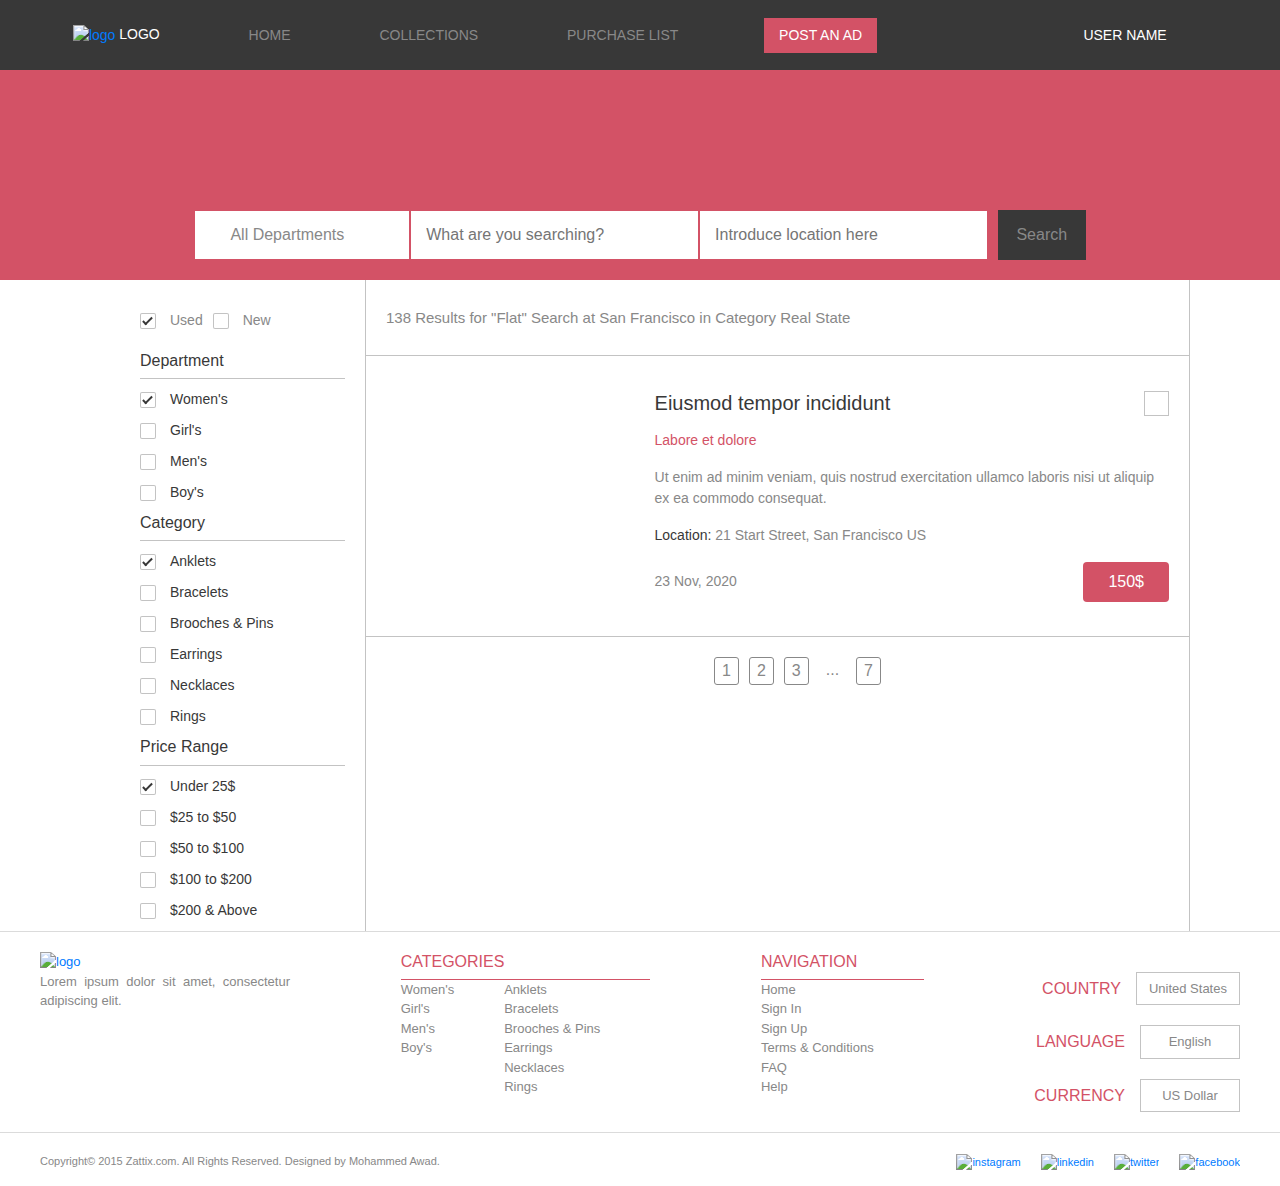
==== search.html @ a4500428 "Change style of checkbox" ====
<!doctype html>
<html lang="en">
  <head>
    <meta charset="utf-8">
    <meta name="viewport" content="width=device-width, initial-scale=1, shrink-to-fit=no">
    <!-- Bootstrap CSS -->
    <link rel="stylesheet" href="https://stackpath.bootstrapcdn.com/bootstrap/4.4.1/css/bootstrap.min.css" integrity="sha384-Vkoo8x4CGsO3+Hhxv8T/Q5PaXtkKtu6ug5TOeNV6gBiFeWPGFN9MuhOf23Q9Ifjh" crossorigin="anonymous">
    
    <link rel="stylesheet" href="./css/style.css">
    <link rel="stylesheet" href="./css/style-search.css">
    <link rel="stylesheet" href="./css/media-query.css">
    <script src="https://kit.fontawesome.com/90e1eb2041.js" crossorigin="anonymous"></script>
    
    <title>Online Shop</title>
  </head>

  <body>
    <header>
      <nav class="bg-color03">
        <!--MAIN NAV-->
        <div class="nav01-display-none">
          <ul class="nav-list header-list01">
            <li class="item-logo">
              <a href="#">
                <img class="nav-logo" src="./img/logo.png" alt="logo">
                <span class="color00">LOGO</span>
              </a>            
            </li>
  
            <li>            
              <a class="color02" href="#">
                <i class="fas fa-home nav-icon"></i>
                HOME
              </a>
            </li>
  
            <li>            
              <a class="color02" href="#">
                <i class="fas fa-border-all nav-icon"></i>
                COLLECTIONS
              </a>
            </li>
  
            <li>            
              <a class="color02" href="#">
                <i class="fas fa-shopping-cart nav-icon"></i>
                PURCHASE LIST
              </a>
            </li>
  
            <li class="item-postad">
              <button class="color00 bg-color01 nav-postad white-space-nw" type="button">
                POST AN AD
              </button>
            </li>
          </ul>
          
          <ul class="nav-list header-list02">
            <li class="item-user">
              <a class="color02" href="#">
                <i class="fas fa-envelope"></i>
              </a>
            </li>
  
            <li class="item-user">
              <a class="color00" href="#">
                USER NAME
              </a>
            </li>
  
            <li>
              <a class="color02" href="#">
                <i class="fas fa-user-circle"></i>
              </a>
            </li>
          </ul>
        </div>
        <!--MAIN NAV-->
        
        <!--SECOND NAV-->
        <div class="nav02-display-none">
          <ul class="nav-list header-list01">
            <li>
              <a href="#">
                <img class="nav-logo" src="./img/logo.png" alt="logo">
              </a>            
            </li>
  
            <li>            
              <a class="color02" href="#">
                <i class="fas fa-home nav-icon"></i>
                <span class="list-display-none">HOME</span>  
              </a>
            </li>
  
            <li>            
              <a class="color02" href="#">
                <i class="fas fa-border-all nav-icon"></i>
                <span class="list-display-none">COLLECTIONS</span>                
              </a>
            </li>
  
            <li>            
              <a class="color02" href="#">
                <i class="fas fa-shopping-cart nav-icon"></i>
                <span class="list-display-none white-space-nw">PURCHASE LIST</span>                
              </a>
            </li>

            <li class="menu-item">
              <a class="color02" href="#">
                <i class="fas fa-bars"></i>
              </a>
            </li>
          </ul>
        </div>
        <!--SECOND NAV-->      
      </nav>
      <div class="bg-color01 search-header" id="header-search">
          <form class="form-header color02 f-family-raleway-l" action="#">
            <label for="departments"></label>
            <select class="bg-color00 color02" id="departments" name="departments">
              <option value="departments">All Departments</option>
              <option value="womens">Women's</option>
              <option value="girl">Girl's</option>
              <option value="mens">Men's</option>
              <option value="boys">Boy's</option>
            </select>

            <label for="t-product"></label>
            <input class="bg-color00" type="text" id="t-product" name="type-product" placeholder="What are you searching?">
            
            <label for="n-product"></label>
            <input class="bg-color00" type="text" id="n-product" name="name-product" placeholder="Introduce location here">

            <input class="bg-color03 color02" type="submit" value="Search">
          </form>
      </div>
    </header>
  
    <main>
      <section class="results-search">
        <div class="options-search f-family-helvetica-l">
          <div class="options01-search color02">
              <form class="options-form-search options01-form" action="#">                
                <label class="checkbox-custom">Used
                  <input type="checkbox" checked="checked">
                  <span class="checkmark"></span>
                </label>
                <label class="checkbox-custom">New
                  <input type="checkbox">
                  <span class="checkmark"></span>
                </label>
              </form>
          </div>

          <div>
            <div class="title-options-search">
              <h3 class="color03 f-family-helvetica-m">Department</h3>
            </div>

            <div class="color03">
              <form action="#">
                <label class="checkbox-custom">Women's
                  <input type="checkbox" checked="checked">
                  <span class="checkmark"></span>
                </label>
                <label class="checkbox-custom">Girl's
                  <input type="checkbox">
                  <span class="checkmark"></span>
                </label>
                <label class="checkbox-custom">Men's
                  <input type="checkbox">
                  <span class="checkmark"></span>
                </label>
                <label class="checkbox-custom">Boy's
                  <input type="checkbox">
                  <span class="checkmark"></span>
                </label>
              </form>              
            </div>
          </div>
          
          <div>
            <div class="title-options-search">
              <h3 class="color03 f-family-helvetica-m">Category</h3>
            </div>

            <div class="color03">
              <form action="#">
                <label class="checkbox-custom">Anklets
                  <input type="checkbox" checked="checked">
                  <span class="checkmark"></span>
                </label>
                <label class="checkbox-custom">Bracelets
                  <input type="checkbox">
                  <span class="checkmark"></span>
                </label>
                <label class="checkbox-custom">Brooches & Pins
                  <input type="checkbox">
                  <span class="checkmark"></span>
                </label>
                <label class="checkbox-custom">Earrings
                  <input type="checkbox">
                  <span class="checkmark"></span>
                </label>
                <label class="checkbox-custom">Necklaces
                  <input type="checkbox">
                  <span class="checkmark"></span>
                </label>
                <label class="checkbox-custom">Rings
                  <input type="checkbox">
                  <span class="checkmark"></span>
                </label>
              </form>              
            </div>
          </div>

          <div>
            <div class="title-options-search">
              <h3 class="color03 f-family-helvetica-m">Price Range</h3>
            </div>

            <div class="color03">
              <form action="#">
                <label class="checkbox-custom">Under 25$
                  <input type="checkbox" checked="checked">
                  <span class="checkmark"></span>
                </label>
                <label class="checkbox-custom">$25 to $50
                  <input type="checkbox">
                  <span class="checkmark"></span>
                </label>
                <label class="checkbox-custom">$50 to $100
                  <input type="checkbox">
                  <span class="checkmark"></span>
                </label>
                <label class="checkbox-custom">$100 to $200
                  <input type="checkbox">
                  <span class="checkmark"></span>
                </label>
                <label class="checkbox-custom">$200 & Above
                  <input type="checkbox">
                  <span class="checkmark"></span>
                </label>
              </form>              
            </div>
          </div> 
        </div>

        <div class="showing-results">
          <div class="color02 f-family-helvetica-l header-showing-results">
            <p>
              <span class="f-family-helvetica-m">138</span>
              Results for
              <span class="f-family-helvetica-m">"Flat"</span>
              Search at
              <span class="f-family-helvetica-m">San Francisco</span>
              in Category
              <span class="f-family-helvetica-m">Real State</span>
            </p>
          </div>

          <div class="body-showing-results">
            <div class="result">
              <div class="img-showing">
              </div>
    
              <div class="info-results">
                <div class="title-info-results">
                  <h3 class="color03 f-family-helvetica-m">Eiusmod tempor incididunt</h3>
                  <button class="color02 more-info-button" type="button">
                    <i class="fas fa-plus"></i>
                  </button>
                </div>            
                
                <div class="content-info-results">
                  <p>
                    <span class="color01 f-family-helvetica-m">Labore et dolore</span>
                  </p>
                
                  <p class="color02 f-family-helvetica-l">Ut enim ad minim veniam, quis nostrud exercitation ullamco laboris
                    nisi ut aliquip ex ea commodo consequat.</p>
                
                  <p>
                    <span class="color03 f-family-helvetica-m">Location:</span>
                    <span class="color02 f-family-helvetica-l"> 21 Start Street, San Francisco US</span>
                  </p>
                </div>                
    
                <div class="footer-info-results">
                  <span class="content-info-results color02 f-family-helvetica-l">23 Nov, 2020</span>
                  <div class="buttons-info-results">
                    <button class="d-none buttons-hotads buttons-result bg-color01 color00 gcall-button" type="button">
                      <span>Give a Call</span>
                    </button>
    
    
                    <button class="buttons-hotads buttons-result bg-color01 color00" type="button">
                      <span>150$</span>
                    </button>
                  </div>
                </div>            
              </div>
            </div>
            
            <div class="pagination-search-results">
                <ul class="pag-ul-search-results">
                  <li class="bg-color00">
                    <a class="color02" href="#">1</a>
                  </li>

                  <li class="bg-color00">
                    <a class="color02" href="#">2</a>
                  </li>

                  <li class="bg-color00">
                    <a class="color02" href="#">3</a>
                  </li>

                  <li class="border-0 color02">
                    ...
                  </li>

                  <li class="bg-color00">
                    <a class="color02" href="#">7</a>
                  </li>
                </ul>
            </div>
          </div>          
        </div>
      </section>         
    </main>
  
    
    <footer>
      <div class="footer01">
        <div class="business-info-footer">
          <a href="#">
            <img class="nav-logo" src="./img/logo.png" alt="logo">
          </a> 
          <p class="color02 f-family-helvetica-l">Lorem ipsum dolor sit amet, consectetur adipiscing elit.</p>
        </div>

        <div class="categories-footer">
          <div class="categories-title-footer">
            <h6 class="color01 f-family-helvetica-m">CATEGORIES</h6>
          </div>
          <div class="categories-list-box">
            <ul class="categories-list-footer">
              <li>
                <a class="color02" href="#">
                  Women's
                </a>
              </li>
              <li>
                <a class="color02" href="#">
                  Girl's
                </a>
              </li>
              <li>
                <a class="color02" href="#">
                  Men's
                </a>
              </li>
              <li>
                <a class="color02" href="#">
                  Boy's
                </a>
              </li>
            </ul>

            <ul class="categories-list-footer">
              <li>
                <a class="color02" href="#">
                  Anklets
                </a>
              </li>

              <li>
                <a class="color02" href="#">
                  Bracelets
                </a>
              </li>

              <li>
                <a class="color02 white-space-nw" href="#">
                  Brooches & Pins
                </a>
              </li>

              <li>
                <a class="color02" href="#">
                  Earrings
                </a>
              </li>

              <li>
                <a class="color02" href="#">
                  Necklaces
                </a>
              </li>

              <li>
                <a class="color02" href="#">
                  Rings
                </a>
              </li>
            </ul>
          </div>
        </div>

        <div class="navigation-footer">
          <div class="navigation-title-footer">
            <h6 class="color01 f-family-helvetica-m">NAVIGATION</h6>
          </div>
          <ul class="navigation-list-footer">
            <li>
              <a class="color02" href="#">
                Home
              </a>
            </li>
          
            <li>
              <a class="color02 white-space-nw" href="#">
                Sign In
              </a>
            </li>
          
            <li>
              <a class="color02 white-space-nw" href="#">
                Sign Up
              </a>
            </li>
          
            <li>
              <a class="color02 white-space-nw" href="#">
                Terms & Conditions
              </a>
            </li>
          
            <li>
              <a class="color02" href="#">
                FAQ
              </a>
            </li>
          
            <li>
              <a class="color02" href="#">
                Help
              </a>
            </li>
          </ul>
        </div>

        <div class="options-footer">
            <div class="op-titlebtn-footer">
              <h6 class="m-0 color01 f-family-helvetica-m">COUNTRY</h6>
              <button class="bg-color00 color02 button-footer white-space-nw" type="button">
                United States 
              </button>
            </div>

            <div class="op-titlebtn-footer">
              <h6 class="m-0 color01 f-family-helvetica-m">LANGUAGE</h6>
              <button class="bg-color00 color02 button-footer" type="button">
                English 
              </button>
            </div>

            <div class="op-titlebtn-footer">
              <h6 class="m-0 color01 f-family-helvetica-m">CURRENCY</h6>
              <button class="bg-color00 color02 button-footer white-space-nw" type="button">
                US Dollar 
              </button>
            </div>
        </div>  
      </div>
  
  
      <div class="footer02 color02">
        <div class="items-footer02">
          <p>
            Copyright© 2015 Zattix.com. All Rights Reserved. Designed by Mohammed Awad.
          </p>
          <ul class="social-media-footer02">
            <li>
              <a href="#">
                <img src="./img/icons8-instagram-24.png" alt="instagram">
              </a>
            </li>

            <li>
              <a href="#">
                <img src="./img/icons8-linkedin-2-24.png" alt="linkedin">
              </a>
            </li>

            <li>
              <a href="#">
                <img src="./img/icons8-twitter-22.png" alt="twitter">
              </a>
            </li>

            <li>
              <a href="#">
                <img src="./img/icons8-facebook-f-22.png" alt="facebook">
              </a>
            </li>
          </ul>
        </div>        
      </div>
    </footer>
    
    <!-- Optional JavaScript -->
    <!-- jQuery first, then Popper.js, then Bootstrap JS -->
    <script src="https://code.jquery.com/jquery-3.4.1.slim.min.js" integrity="sha384-J6qa4849blE2+poT4WnyKhv5vZF5SrPo0iEjwBvKU7imGFAV0wwj1yYfoRSJoZ+n" crossorigin="anonymous"></script>
    <script src="https://cdn.jsdelivr.net/npm/popper.js@1.16.0/dist/umd/popper.min.js" integrity="sha384-Q6E9RHvbIyZFJoft+2mJbHaEWldlvI9IOYy5n3zV9zzTtmI3UksdQRVvoxMfooAo" crossorigin="anonymous"></script>
    <script src="https://stackpath.bootstrapcdn.com/bootstrap/4.4.1/js/bootstrap.min.js" integrity="sha384-wfSDF2E50Y2D1uUdj0O3uMBJnjuUD4Ih7YwaYd1iqfktj0Uod8GCExl3Og8ifwB6" crossorigin="anonymous"></script>
  </body>
</html>
---- css/style.css ----
@font-face {
  font-family: "Raleway-Light";
  font-weight: 300;
  font-style: normal;
  src: url("../fonts/Raleway-Light.ttf");
}

@font-face {
  font-family: "Raleway-ExtraBold";
  font-weight: 800;
  font-style: normal;
  src: url("../fonts/Raleway-ExtraBold.ttf");
}

@font-face {
  font-family: "HelveticaNeue-Light";
  font-weight: 300;
  font-style: normal;
  src: url("../fonts/HelveticaNeue\ Light.ttf");
}

@font-face {
  font-family: "HelveticaNeue-Medium";
  font-weight: 500;
  font-style: normal;
  src: url("../fonts/HelveticaNeue\ Medium.ttf");
}

@font-face {
  font-family: "HelveticaNeue-Bold";
  font-weight: 700;
  font-style: normal;
  src: url("../fonts/Helvetica\ Neu\ Bold.ttf");
}

.f-family-raleway-l {
  font-family: "Raleway-Light", sans-serif;
}

.f-family-raleway-eb {
  font-family: "Raleway-ExtraBold", sans-serif;
}

.f-family-helvetica-l {
  font-family: "HelveticaNeue-Light", sans-serif;
}

.f-family-helvetica-m {
  font-family: "HelveticaNeue-Medium", sans-serif;
}

.f-family-helvetica-b {
  font-family: "HelveticaNeue-Bold", sans-serif;
}

.color00 {
  color: white;
}

.bg-color00 {
  background-color: white;
}

.color01 {
  color: #d35266;
}

.bg-color01 {
  background-color: #d35266;
}

.color02 {
  color: #888;
}

.bg-color02 {
  background-color: #888;
}

.color03 {
  color: #383838;
}

.bg-color03 {
  background-color: #383838;
}

.white-space-nw {
  white-space: nowrap;
}

body {
  min-width: 330px;
}

h3 {
  font-size: 20px;
}

li,
button {
  font-family: "HelveticaNeue-Medium", sans-serif;
}

/* HEADER */
nav {
  height: 70px;
  display: flex;
  flex-wrap: nowrap;
  justify-content: space-around;
}

.nav01-display-none {
  max-width: 1500px;
  margin: 0 30px;
  flex-grow: 1;
  flex-shrink: 1;
  display: flex;
  justify-content: space-between;
}

.nav02-display-none {
  display: none;
  justify-content: space-between;
  flex-grow: 1;
}

.nav-list {
  padding: 0;
  margin: 0;
  height: 100%;
  flex-grow: 1;
  flex-shrink: 1;
  display: flex;
  justify-content: space-between;
  text-align: center;
  align-items: center;
  list-style: none;
  font-size: 14px;
}

.nav-list li {
  padding: 0 10px;
  flex-grow: 1;
  flex-shrink: 1;
}

.nav-list a:hover {
  text-decoration: none;
  color: #d35266;
}

.header-list01 {
  max-width: 900px;
  margin-right: 80px;
}

.header-list02 {
  max-width: 250px;
}

.nav-icon {
  margin-right: 3px;
}

.nav-logo {
  height: 70px;
}

.nav-postad {
  height: 35px;
  padding: 0 15px 0 15px;
  display: inline-block;
  line-height: 35px;
  border: none;
}

.nav-postad:hover {
  color: #d35266;
  background-color: white;
  border: none;
}

.nav-postad:focus {
  outline: none;
}

.fa-user-circle {
  font-size: 40px;
}

/* HEADER */

/* SEARCH BAR */

#header-index {
  height: 350px;
}

.search-header {
  margin: auto;
  display: grid;
  grid-template-rows: 2fr 1fr;
  grid-template-columns: repeat(3, auto);
  background-image: url("../img/random-grey-variations.png");
}

.form-header {
  grid-row: 2 / 3;
  grid-column: 2 / 3;
  margin: 0 20px;
  display: flex;
}

.form-header label {
  margin: 0;
}

.form-header select,
.form-header input[type=text] {
  height: 50px;
  padding: 0 15px;
  flex-grow: 2;
  border: none;
  border: 1px solid #d35266;
}

.form-header select {
  padding-left: 35px;
  -webkit-appearance: none;
  -moz-appearance: none;
  appearance: none;
  background-image: url("../img/icons8-sort-down-20.png");
  background-repeat: no-repeat;
  background-position: 5px;
}

.form-header input[type=submit] {
  height: 50px;
  margin-left: 10px;
  flex-grow: 1;
  border: none;
}

.form-header input[type=submit]:hover {
  color: #d35266;
  background-color: white;
}

/* SEARCH BAR */

/* MAIN */

main {
  margin: auto;
  display: grid;
  grid-template-columns: 1fr minmax(auto, 1100px) 1fr;
  grid-template-rows: auto;
}

/* MAIN */

/* HOT ADS */

.section-hotads {
  grid-column: 1 / -1;
  padding: 0 15px;
}

.sales-hotads {
  position: relative;
  max-width: 1100px;
  margin: auto;
}

.c-inner-hotads {
  padding: 20px;
}

.c-inner-hotads h2 {
  font-size: 18px;
  margin-bottom: 20px;
}

.c-item-hotads {
  padding: 0 40px;
}

.product-hotads {
  max-width: 900px;
  min-height: 300px;
  margin: auto;
  display: flex;
  align-content: center;
}

.hotads-img-box {
  margin: auto;
  height: 300px;
  width: 40%;
  background-repeat: no-repeat;
  background-position: 50% 50%;
  background-size: cover;
}

#hotads01 {
  background-image: url("https://images-na.ssl-images-amazon.com/images/I/61VxTuHfcxL._AC_UY395_.jpg");
}

#hotads02 {
  background-image: url("https://images-na.ssl-images-amazon.com/images/I/91EucPvh5ZL._AC_UY395_.jpg");
}

.product-info-hotads {
  padding: 15px 0 15px 25px;
  width: 60%;
  display: flex;
  flex-direction: column;
  justify-content: space-between;
}

.product-info-hotads p {
  font-size: 14px;
}

.button-space-hotads {
  font-size: 0;
}

.buttons-hotads {
  height: 40px;
  padding-left: 25px;
  padding-right: 25px;
  margin: 0;
  font-size: 16px;
  border: none;
}

.buttons-hotads:hover {
  color: #d35266;
  background-color: white;
  border: none;
}

.buttons-hotads:focus {
  outline: none;
}

.price-hotads {
  border-top-left-radius: 4px;
  border-bottom-left-radius: 4px;
  border-right: 1px solid #38383880;
}

.purchase-hotads {
  border-top-right-radius: 4px;
  border-bottom-right-radius: 4px;
}

.prev-next-hotads {
  position: absolute;
  top: 50%;
  width: 40px;
  height: 40px;
  display: flex;
  justify-content: center;
  align-items: center;
  border: 1px solid rgba(136, 136, 136, 0.3);
  border-radius: 50%;
  background-color: rgba(255, 255, 255, 0.7);
}

.prev-next-hotads:hover {
  text-decoration: none;
  color: #d35266;
  background-color: rgba(136, 136, 136, 0.2);
}

#c-prev {
  left: 0;
}

#c-next {
  right: 0;
}

/* HOT ADS */

/* PART 1 */

.section-all {
  grid-column: 1 / -1;
  width: 100%;
  display: grid;
  grid-template-columns: 1fr minmax(auto, 1100px) 1fr;
  grid-template-rows: auto;
  border-top: 1px solid rgba(136, 136, 136, 0.3);
  background-color: #ffff;
  background-image: url("../img/45-degree-fabric-light.png");
}

.part2 {
  position: relative;
  grid-column: 2 / 3;
  margin: auto;
  padding-bottom: 15px;
}

.title {
  margin: 30px 0 10px 0;
  display: flex;
  border-bottom: 1px solid rgba(136, 136, 136, 0.3);
}

.title img {
  padding-left: 5px;
  height: 100%;
}

.title h4 {
  padding-left: 15px;
  font-size: 18px;
}

.c-inner-part2 {
  overflow-x: hidden;
}

/* .c-inner-part2::after {
  content: "";
  position: absolute;
  top: 0;
  left: 0;
  width: 100%;
  height: 100%;
  background-image: linear-gradient(to right, rgba(255, 255, 255) 1%, rgba(255, 255, 255, 0) 5%, rgba(255, 255, 255, 0) 95%, rgba(255, 255, 255) 99%);
}
*/

.row-part2 {
  padding: 0 25px 0 25px;
  flex-wrap: nowrap;
  overflow-x: hidden;
}

.product-part2 {
  max-width: 200px;
  padding: 0;
  margin: 5px 12px;
  display: flex;
  flex-direction: column;
  border: 1px solid rgba(136, 136, 136, 0.5);
  box-shadow: 0 1px 3px rgba(136, 136, 136, 0.5);
}

.product-img-part2 {
  width: 100%;
}

.product-info-part2 {
  padding: 0 15px 10px 15px;
  font-size: 14px;
}

.product-info-part2 h5 {
  padding-top: 15px;
  margin-bottom: 3px;
  font-size: 17px;
}

.product-info-part2 h5:hover {
  color: #d35266;
}

.product-info-part2 p,
.p-info-usednew {
  font-size: 12px;
}

.product-info-part2 a:hover {
  text-decoration: none;
}

.product-more-details {
  position: relative;
  display: flex;
  justify-content: space-between;
}

.more-info-button {
  height: 25px;
  width: 25px;
  font-size: 11px;
  background-color: transparent;
  border: 1px solid rgba(136, 136, 136, 0.5);
}

.more-info-button:hover {
  color: #d35266;
  background-color: #383838;
}

/* .more-info-button:focus .bubble,
.more-info-button:focus .pointer {
  display: block;
} */

.more-info-button:focus {
  outline: none;
}

/* BUBBLE */
.bubble-more-details {
  /* display: none; */
  position: absolute;
  z-index: 1;
  bottom: 10px;
  left: 0;
  display: block;
  font-size: 12px;
  text-align: center;
  border: 1px solid #888;
  border-radius: 4px;
}

.bubble-more-details ul {
  list-style: none;
  margin: 0;
  padding: 0;
}

.bubble-list-item {
  padding: 3px 17px;
}

.bubble-list-item:hover,
.bubble-list-item:hover .bubble-links {
  color: white;
  background-color: #383838;
}

.bubble-pointer {
  /* display: none; */
  position: absolute;
  bottom: 20px;
  left: 5px;
  height: 15px;
  width: 15px;
  transform: rotate(45deg);
  border-radius: 0;
  border: 1px solid #888;
}

/* BUBBLE */

.c-buttons-part2 {
  position: absolute;
  top: 55%;
}

.c-buttons-part2:hover {
  color: #d35266;
}

.c-btn-right-part2 {
  right: 0;
}

/* PART 1 */

/* FOOTER */

footer {
  background-color: rgb(255, 255, 255);
  border-top: 1px solid rgba(136, 136, 136, 0.3);
}

footer ul {
  list-style: none;
  padding-left: 0;
}

.footer01 {
  margin: 20px 40px 0 40px;
  display: flex;
  justify-content: space-between;
  align-items: flex-start;
}

.footer01 > * {
  font-size: 13px;
}

.footer01 ul {
  padding-right: 50px;
}

.business-info-footer {
  max-width: 250px;
  text-align: justify;
}

.categories-title-footer,
.navigation-title-footer {
  border-bottom: 1px solid #d35266;
}

.categories-list-box {
  flex-shrink: 1;
  display: flex;
}

.navigation-list-footer a:hover,
.categories-list-footer a:hover {
  color: #383838;
  text-decoration: none;
}

.op-titlebtn-footer {
  margin: 20px 0;
  display: flex;
  align-items: center;
  justify-content: flex-end;
}

.button-footer {
  padding: 6px 12px;
  margin-left: 15px;
  min-width: 100px;
  border: none;
  border: 1px solid rgba(136, 136, 136, 0.5);
}

.button-footer:hover {
  color: #d35266;
  background-color: #383838;
}

.button-footer:focus {
  outline: none;
}

.footer02 {
  border-top: 1px solid rgba(136, 136, 136, 0.3);
}

.items-footer02 {
  margin: 20px 40px 0 40px;
  display: flex;
  justify-content: space-between;
  align-items: center;
  font-size: 11px;
}

.social-media-footer02 {
  display: flex;
}

.social-media-footer02 li {
  margin-left: 20px;
}

/* FOOTER */
---- css/style-search.css ----
/* HEADER SEARCH */

#header-search {
  height: 210px;
}

/* HEADER SEARCH */

/* MAIN */

main {
  margin: auto;
  display: grid;
  grid-template-columns: 1fr minmax(auto, 1100px) 1fr;
  grid-template-rows: auto;
  background-image: url("../img/45-degree-fabric-light.png");
}

/* MAIN */

.results-search {
  grid-column: 2 / 3;
  display: grid;
  grid-template-columns: 1fr 3fr;
}

.options-search {
  grid-column: 1 / 2;
  padding: 30px 20px 0 50px;
}

.options01-form {
  display: flex;
}

.options01-form > * {
  padding-right: 10px;
}

.title-options-search {
  margin: 10px 0;
  font-size: 14px;
  border-bottom: 1px solid rgba(136, 136, 136, 0.5);
}

.title-options-search h3 {
  font-size: 16px;
}

.checkbox-custom {
  position: relative;
  padding-left: 30px;
  margin-bottom: 10px;
  display: block;
  cursor: pointer;
  font-size: 14px;
  -webkit-user-select: none;
  -moz-user-select: none;
  -ms-user-select: none;
  user-select: none;
}

.checkbox-custom input {
  position: absolute;
  opacity: 0;
  cursor: pointer;
  height: 0;
  width: 0;
}

.checkmark {
  position: absolute;
  top: 3px;
  left: 0;
  height: 16px;
  width: 16px;
  background-color: white;
  border: 1px solid rgba(136, 136, 136, 0.5);
  border-radius: 2px;
}

.checkbox-custom:hover input ~ .checkmark {
  background-color: rgba(136, 136, 136, 0.5);
}

.checkmark::after {
  content: "";
  position: absolute;
  display: none;
}

.checkbox-custom .checkmark::after {
  left: 4px;
  top: 1px;
  width: 5px;
  height: 10px;
  border: solid #383838;
  border-width: 0 2px 2px 0;
  -webkit-transform: rotate(45deg);
  -ms-transform: rotate(45deg);
  transform: rotate(45deg);
}

.checkbox-custom input:checked ~ .checkmark::after {
  display: block;
}

.header-showing-results {
  padding: 30px 20px;
}

.header-showing-results p {
  margin: 0;
  font-size: 15px;
  line-height: 15px;
}

.showing-results {
  grid-column: 2 / 3;
  display: flex;
  flex-direction: column;
  border-left: 1px solid rgba(136, 136, 136, 0.5);
  border-right: 1px solid rgba(136, 136, 136, 0.5);
}

.result {
  padding: 20px;
  display: flex;
  align-items: center;
  border-top: 1px solid rgba(136, 136, 136, 0.5);
  border-bottom: 1px solid rgba(136, 136, 136, 0.5);
}

.result:hover {
  background-color: white;
}

.result:hover .gcall-button {
  display: flex !important;
}

.info-results {
  margin-left: 30px;
}

.img-showing {
  margin: auto;
  height: 240px;
  width: 40%;
  background-image: url("https://images-na.ssl-images-amazon.com/images/I/61IXYVluqZL._AC_UY395_.jpg");
  background-repeat: no-repeat;
  background-position: 50% 50%;
  background-size: cover;
}

.title-info-results {
  width: 100%;
  display: inline-block;
}

.title-info-results h3 {
  float: left;
}

.title-info-results button {
  float: right;
}

.content-info-results {
  font-size: 14px;
}

.footer-info-results {
  display: flex;
  align-items: center;
  justify-content: space-between;
}

.buttons-info-results {
  display: flex;
  justify-content: right;
}

.buttons-result {
  margin-left: 15px;
  border-radius: 4px;
}

.pagination-search-results {
  padding-top: 20px;
  padding-bottom: 50px;
}

.pag-ul-search-results {
  display: flex;
  justify-content: center;
  list-style: none;
}

.pag-ul-search-results li {
  padding: 1px 7px;
  margin: 0 5px;
  border-radius: 3px;
  border: 1px solid #888;
}

.pag-ul-search-results li a {
  text-decoration: none;
}

/*. checkbox-custom {
  display: block;
  position: relative;
  padding-left: 35px;
  margin-bottom: 12px;
  cursor: pointer;
  font-size: 22px;
  -webkit-user-select: none;
  -moz-user-select: none;
  -ms-user-select: none;
  user-select: none;
}

.checkbox-custom input {
  position: absolute;
  opacity: 0;
  cursor: pointer;
  height: 0;
  width: 0;
} */
---- css/media-query.css ----
@media only screen and (max-width: 940px) {
  .item-user {
    display: none;
  }

  .row-part2 {
    flex-wrap: wrap;
  }

  .business-info-footer {
    max-width: 120px;
  }
}

@media only screen and (max-width: 845px) {
  .footer01 {
    flex-wrap: wrap;
  }
  
  .options-footer {
    width: 100%;
    display: flex;
    flex-direction: row;
    justify-content: space-between;
  }
}

@media only screen and (max-width: 840px) {
  .item-postad {
    display: none;
  }
}

@media only screen and (max-width: 768px) {
  nav,
  .nav-logo {
    height: 50px;
  }

  .nav-list {
    font-size: 12px;
  }

  .nav01-display-none {
    display: none;
  }

  .nav02-display-none {
    height: 35px;
    margin: auto;
  }

  #header-search {
    height: 350px;
  }

  .header-list01 {
    margin-right: 0;
  }

  .menu-item {
    font-size: 25px;
  }

  .footer01 {
    flex-wrap: nowrap;
  }

  .business-info-footer {
    max-width: 100%;
  }

  .footer01,
  .categories-list-box {
    flex-direction: column;
  }

  .nav02-display-none,
  .categories-list-footer,
  .navigation-list-footer {
    display: flex;
  }

  .categories-list-footer li,
  .navigation-list-footer li {
    margin-right: 10px;
  }
}

@media only screen and (max-width: 736px) {
  .search-header {
    height: 450px;
  }

  .form-header {
    flex-direction: column;
    font-size: 14px;
  }

  .form-header input[type=submit] {
    margin: 10px 0 30px 0;
  }

  .form-header input[type=text] {
    padding: 0 35px;
  }

  .product-hotads {
    flex-direction: column;
    align-items: center;
  }

  .hotads-img-box,
  .product-info-hotads {
    width: 100%;
  }

  .product-info-hotads {
    padding: 20px 0 0 0;
    text-align: center;
  }

  .buttons-hotads {
    height: 30px;
    padding-left: 13px;
    padding-right: 13px;
    font-size: 13px;
  }

  .display-none-hotads {
    display: none;
  }
}

@media only screen and (max-width: 670px) {
  .footer01 > * {
    font-size: 12px;
  }

  .footer01 h6 {
    font-size: 13px;
    padding-right: 10px;
  }

  .options-footer {
    flex-wrap: wrap;
    justify-content: flex-start;
  }

  .button-footer {
    margin-left: 0;
    margin-right: 10px;
  }
}

@media only screen and (max-width: 420px) {
  .list-display-none {
    display: none;
  }

  .nav-icon {
    font-size: 15px;
  }

  .hotads-img-box {
    height: 200px;
  }

  .purchase-text-hotads {
    display: none;
  }

  .categories-list-footer,
  .navigation-list-footer,
  .options-footer {
    flex-wrap: wrap;
  }

  .op-titlebtn-footer {
    margin-right: 20px;
  }

  .items-footer02 {
    flex-direction: column-reverse;
  }
}
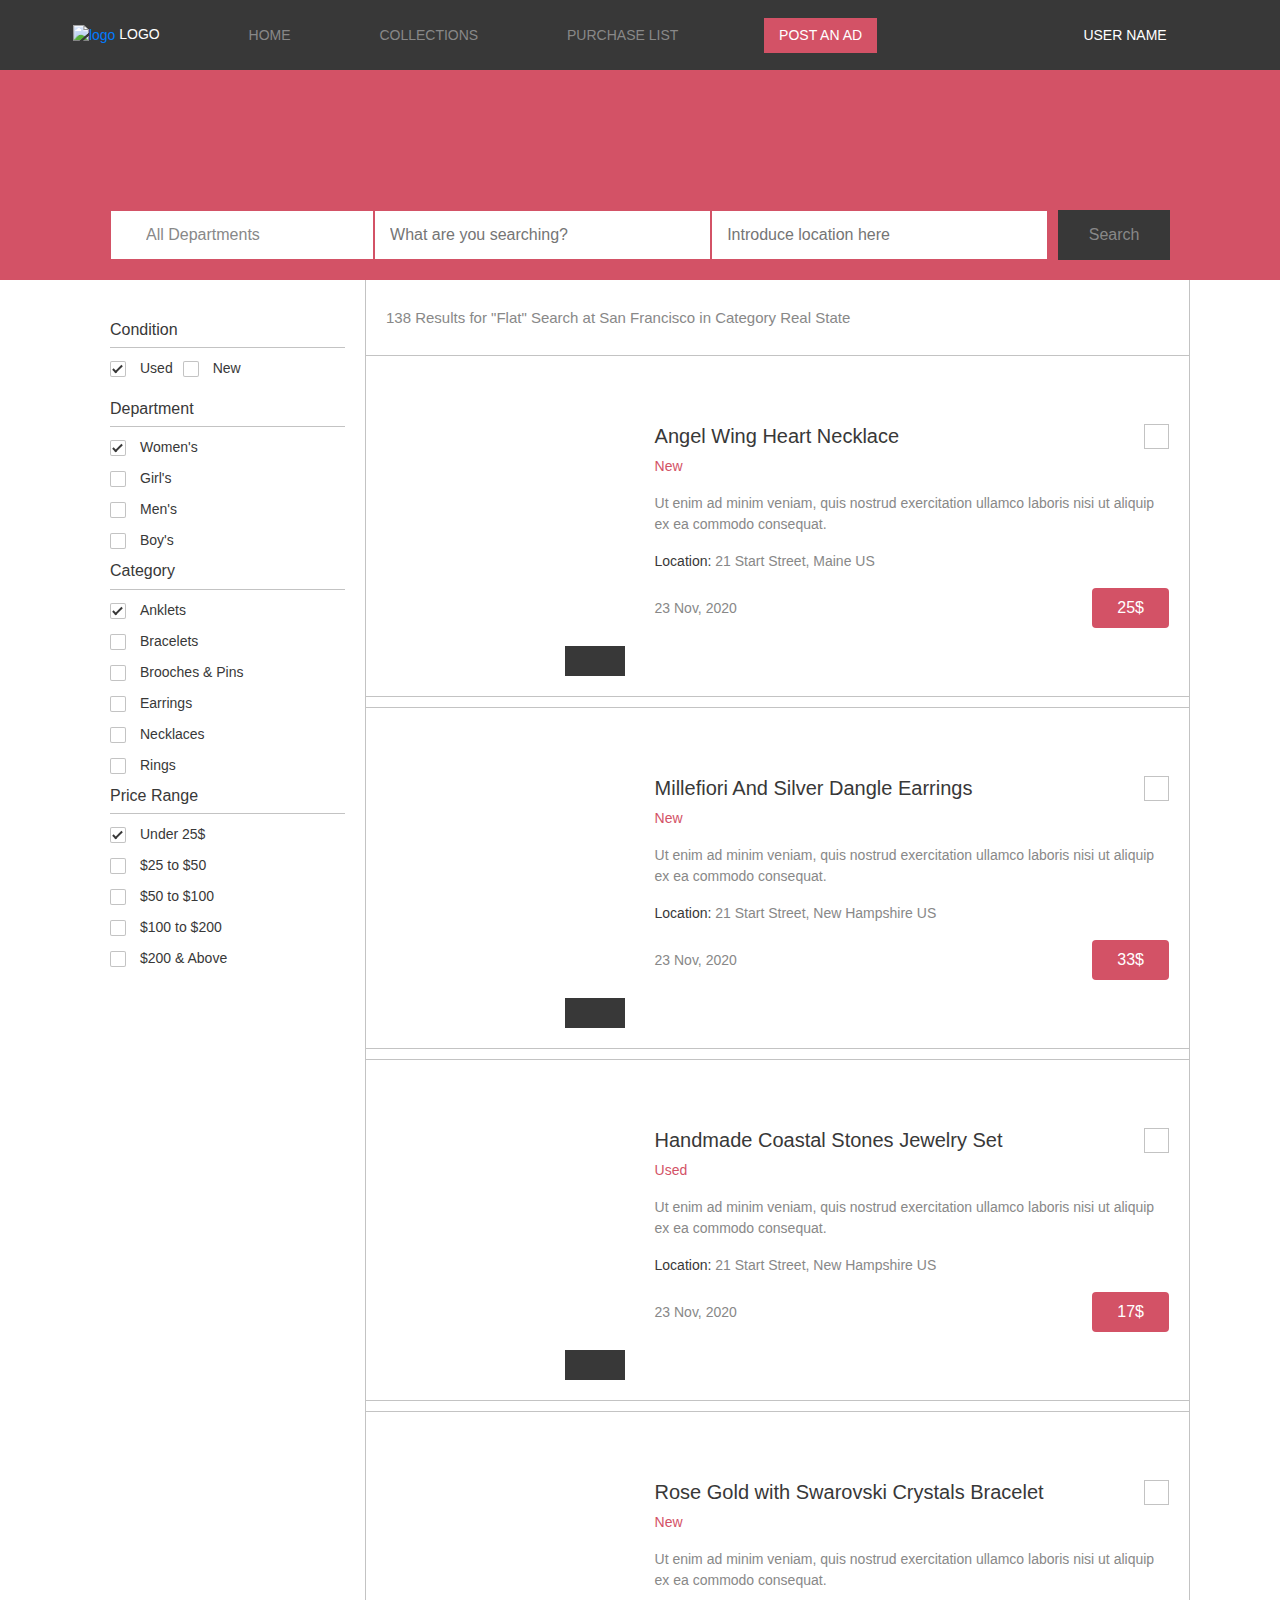
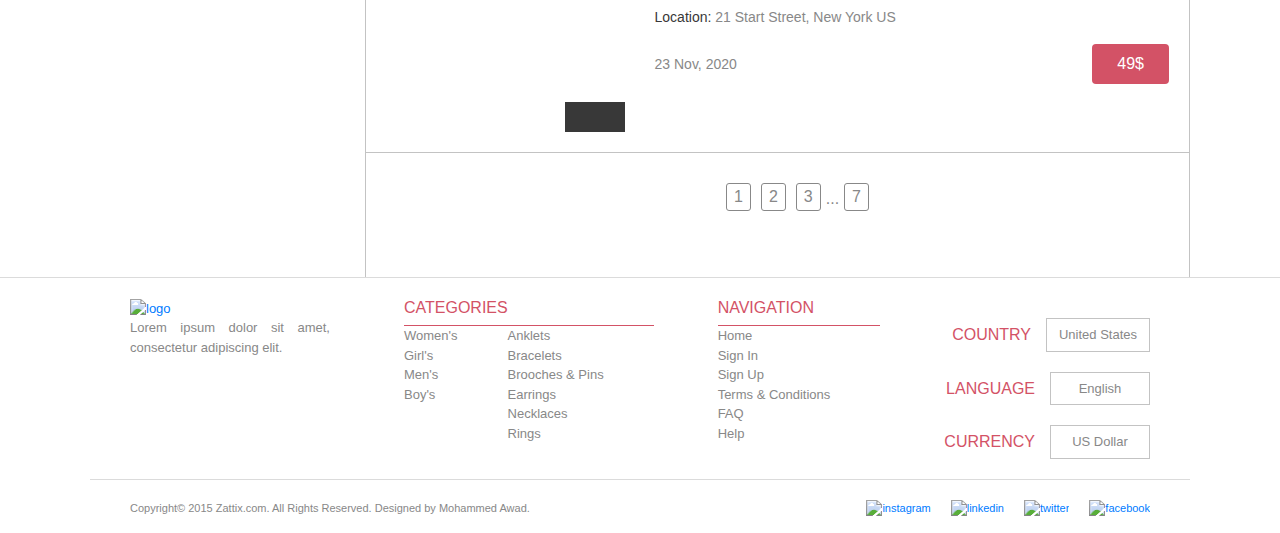
==== commit afc3079d: "Add slide show to search web page" ====
--- a/search.html
+++ b/search.html
@@ -28,14 +28,14 @@
             </li>
   
             <li>            
-              <a class="color02" href="#">
+              <a class="color02" href="index.html">
                 <i class="fas fa-home nav-icon"></i>
                 HOME
               </a>
             </li>
   
             <li>            
-              <a class="color02" href="#">
+              <a class="color02" href="search.html">
                 <i class="fas fa-border-all nav-icon"></i>
                 COLLECTIONS
               </a>
@@ -87,14 +87,14 @@
             </li>
   
             <li>            
-              <a class="color02" href="#">
+              <a class="color02" href="index.html">
                 <i class="fas fa-home nav-icon"></i>
                 <span class="list-display-none">HOME</span>  
               </a>
             </li>
   
             <li>            
-              <a class="color02" href="#">
+              <a class="color02" href="search.html">
                 <i class="fas fa-border-all nav-icon"></i>
                 <span class="list-display-none">COLLECTIONS</span>                
               </a>
@@ -141,18 +141,23 @@
     <main>
       <section class="results-search">
         <div class="options-search f-family-helvetica-l">
-          <div class="options01-search color02">
-              <form class="options-form-search options01-form" action="#">                
-                <label class="checkbox-custom">Used
-                  <input type="checkbox" checked="checked">
-                  <span class="checkmark"></span>
-                </label>
-                <label class="checkbox-custom">New
-                  <input type="checkbox">
-                  <span class="checkmark"></span>
-                </label>
-              </form>
-          </div>
+          <div>
+            <div class="title-options-search">
+              <h3 class="color03 f-family-helvetica-m">Condition</h3>
+            </div>
+            <div class="options01-search color03">
+                <form class="options-form-search options01-form" action="#">                
+                  <label class="checkbox-custom">Used
+                    <input type="checkbox" checked="checked">
+                    <span class="checkmark"></span>
+                  </label>
+                  <label class="checkbox-custom">New
+                    <input type="checkbox">
+                    <span class="checkmark"></span>
+                  </label>
+                </form>
+            </div>
+          </div>          
 
           <div>
             <div class="title-options-search">
@@ -160,7 +165,7 @@
             </div>
 
             <div class="color03">
-              <form action="#">
+              <form class="options-form-search" action="#">
                 <label class="checkbox-custom">Women's
                   <input type="checkbox" checked="checked">
                   <span class="checkmark"></span>
@@ -187,7 +192,7 @@
             </div>
 
             <div class="color03">
-              <form action="#">
+              <form class="options-form-search" action="#">
                 <label class="checkbox-custom">Anklets
                   <input type="checkbox" checked="checked">
                   <span class="checkmark"></span>
@@ -222,7 +227,7 @@
             </div>
 
             <div class="color03">
-              <form action="#">
+              <form class="options-form-search" action="#">
                 <label class="checkbox-custom">Under 25$
                   <input type="checkbox" checked="checked">
                   <span class="checkmark"></span>
@@ -263,12 +268,21 @@
 
           <div class="body-showing-results">
             <div class="result">
-              <div class="img-showing">
+              <div class="hotads-img-box img-showing-box" id="img-showing01">
+                <div class="slideshow-button-hotads backward-button" onclick="myFunction(this)" > 
+                  <i class="fas fa-chevron-left color01 arrows-position-hotads"></i> 
+                </div>
+                <div class="slideshow-button-hotads" onclick="myFunction(this)"> 
+                  <i class="fas fa-chevron-right color01 arrows-position-hotads"></i> 
+                </div>
+                <img src="https://images-na.ssl-images-amazon.com/images/I/71TjuQMlodL._AC_UY395_.jpg" alt="angel wing heart necklace">                  
+                <img src="https://images-na.ssl-images-amazon.com/images/I/71wJuR1ejcL._AC_SY395._SX._UX._SY._UY_.jpg" alt="angel wing heart necklace">      
+                <img src="https://images-na.ssl-images-amazon.com/images/I/71V7zOoZ8nL._AC_SY395._SX._UX._SY._UY_.jpg" alt="angel wing heart necklace">               
               </div>
     
               <div class="info-results">
                 <div class="title-info-results">
-                  <h3 class="color03 f-family-helvetica-m">Eiusmod tempor incididunt</h3>
+                  <h3 class="color03 f-family-helvetica-m">Angel Wing Heart Necklace</h3>
                   <button class="color02 more-info-button" type="button">
                     <i class="fas fa-plus"></i>
                   </button>
@@ -276,7 +290,7 @@
                 
                 <div class="content-info-results">
                   <p>
-                    <span class="color01 f-family-helvetica-m">Labore et dolore</span>
+                    <span class="color01 f-family-helvetica-m">New</span>
                   </p>
                 
                   <p class="color02 f-family-helvetica-l">Ut enim ad minim veniam, quis nostrud exercitation ullamco laboris
@@ -284,7 +298,7 @@
                 
                   <p>
                     <span class="color03 f-family-helvetica-m">Location:</span>
-                    <span class="color02 f-family-helvetica-l"> 21 Start Street, San Francisco US</span>
+                    <span class="color02 f-family-helvetica-l"> 21 Start Street, Maine US</span>
                   </p>
                 </div>                
     
@@ -297,32 +311,183 @@
     
     
                     <button class="buttons-hotads buttons-result bg-color01 color00" type="button">
-                      <span>150$</span>
+                      <span>25$</span>
                     </button>
                   </div>
                 </div>            
               </div>
             </div>
+
+            <div class="result">
+              <div class="hotads-img-box img-showing-box" id="img-showing02">
+                <div class="slideshow-button-hotads backward-button" onclick="myFunction(this)" > 
+                  <i class="fas fa-chevron-left color01 arrows-position-hotads"></i> 
+                </div>
+                <div class="slideshow-button-hotads" onclick="myFunction(this)"> 
+                  <i class="fas fa-chevron-right color01 arrows-position-hotads"></i> 
+                </div>
+                <img src="https://images-na.ssl-images-amazon.com/images/I/71fvfHBYduL._AC_UX675_.jpg" alt="millefiori and silver dangle earrings">                  
+                <img src="https://images-na.ssl-images-amazon.com/images/I/71kXSUm-hHL._AC_UX500_.jpg" alt="millefiori and silver dangle earrings">      
+                <img src="https://images-na.ssl-images-amazon.com/images/I/81BLGl3JZML._AC_UX500_.jpg" alt="millefiori and silver dangle earrings">               
+              </div>
+    
+              <div class="info-results">
+                <div class="title-info-results">
+                  <h3 class="color03 f-family-helvetica-m">Millefiori And Silver Dangle Earrings</h3>
+                  <button class="color02 more-info-button" type="button">
+                    <i class="fas fa-plus"></i>
+                  </button>
+                </div>            
+                
+                <div class="content-info-results">
+                  <p>
+                    <span class="color01 f-family-helvetica-m">New</span>
+                  </p>
+                
+                  <p class="color02 f-family-helvetica-l">Ut enim ad minim veniam, quis nostrud exercitation ullamco laboris
+                    nisi ut aliquip ex ea commodo consequat.</p>
+                
+                  <p>
+                    <span class="color03 f-family-helvetica-m">Location:</span>
+                    <span class="color02 f-family-helvetica-l"> 21 Start Street, New Hampshire US</span>
+                  </p>
+                </div>                
+    
+                <div class="footer-info-results">
+                  <span class="content-info-results color02 f-family-helvetica-l">23 Nov, 2020</span>
+                  <div class="buttons-info-results">
+                    <button class="d-none buttons-hotads buttons-result bg-color01 color00 gcall-button" type="button">
+                      <span>Give a Call</span>
+                    </button>
+    
+    
+                    <button class="buttons-hotads buttons-result bg-color01 color00" type="button">
+                      <span>33$</span>
+                    </button>
+                  </div>
+                </div>            
+              </div>
+            </div>
             
+            <div class="result">
+              <div class="hotads-img-box img-showing-box" id="img-showing03">
+                <div class="slideshow-button-hotads backward-button" onclick="myFunction(this)" > 
+                  <i class="fas fa-chevron-left color01 arrows-position-hotads"></i> 
+                </div>
+                <div class="slideshow-button-hotads" onclick="myFunction(this)"> 
+                  <i class="fas fa-chevron-right color01 arrows-position-hotads"></i> 
+                </div>
+                <img src="https://images-na.ssl-images-amazon.com/images/I/71wOW7nhK6L._AC_UY395_.jpg" alt="handmade coastal stones jewelry set">                  
+                <img src="https://images-na.ssl-images-amazon.com/images/I/71CNosEDIhL._AC_UY395_.jpg" alt="handmade coastal stones jewelry set">      
+                <img src="https://images-na.ssl-images-amazon.com/images/I/61HbBRYQ3yL._AC_UY395_.jpg" alt="handmade coastal stones jewelry set">               
+              </div>
+    
+              <div class="info-results">
+                <div class="title-info-results">
+                  <h3 class="color03 f-family-helvetica-m">Handmade Coastal Stones Jewelry Set</h3>
+                  <button class="color02 more-info-button" type="button">
+                    <i class="fas fa-plus"></i>
+                  </button>
+                </div>            
+                
+                <div class="content-info-results">
+                  <p>
+                    <span class="color01 f-family-helvetica-m">Used</span>
+                  </p>
+                
+                  <p class="color02 f-family-helvetica-l">Ut enim ad minim veniam, quis nostrud exercitation ullamco laboris
+                    nisi ut aliquip ex ea commodo consequat.</p>
+                
+                  <p>
+                    <span class="color03 f-family-helvetica-m">Location:</span>
+                    <span class="color02 f-family-helvetica-l"> 21 Start Street, New Hampshire US</span>
+                  </p>
+                </div>                
+    
+                <div class="footer-info-results">
+                  <span class="content-info-results color02 f-family-helvetica-l">23 Nov, 2020</span>
+                  <div class="buttons-info-results">
+                    <button class="d-none buttons-hotads buttons-result bg-color01 color00 gcall-button" type="button">
+                      <span>Give a Call</span>
+                    </button>
+    
+    
+                    <button class="buttons-hotads buttons-result bg-color01 color00" type="button">
+                      <span>17$</span>
+                    </button>
+                  </div>
+                </div>            
+              </div>
+            </div>
+
+            <div class="result">
+              <div class="hotads-img-box img-showing-box" id="img-showing04">
+                <div class="slideshow-button-hotads backward-button" onclick="myFunction(this)" > 
+                  <i class="fas fa-chevron-left color01 arrows-position-hotads"></i> 
+                </div>
+                <div class="slideshow-button-hotads" onclick="myFunction(this)"> 
+                  <i class="fas fa-chevron-right color01 arrows-position-hotads"></i> 
+                </div>
+                <img src="https://images-na.ssl-images-amazon.com/images/I/71hWLGAV1LL._AC_UX569_.jpg" alt="rose gold with swarovski crystals bracelet">                  
+                <img src="https://images-na.ssl-images-amazon.com/images/I/61Src-0oEML._AC_UX569_.jpg" alt="rose gold with swarovski crystals bracelet">      
+              </div>
+    
+              <div class="info-results">
+                <div class="title-info-results">
+                  <h3 class="color03 f-family-helvetica-m">Rose Gold with Swarovski Crystals Bracelet</h3>
+                  <button class="color02 more-info-button" type="button">
+                    <i class="fas fa-plus"></i>
+                  </button>
+                </div>            
+                
+                <div class="content-info-results">
+                  <p>
+                    <span class="color01 f-family-helvetica-m">New</span>
+                  </p>
+                
+                  <p class="color02 f-family-helvetica-l">Ut enim ad minim veniam, quis nostrud exercitation ullamco laboris
+                    nisi ut aliquip ex ea commodo consequat.</p>
+                
+                  <p>
+                    <span class="color03 f-family-helvetica-m">Location:</span>
+                    <span class="color02 f-family-helvetica-l"> 21 Start Street, New York US</span>
+                  </p>
+                </div>                
+    
+                <div class="footer-info-results">
+                  <span class="content-info-results color02 f-family-helvetica-l">23 Nov, 2020</span>
+                  <div class="buttons-info-results">
+                    <button class="d-none buttons-hotads buttons-result bg-color01 color00 gcall-button" type="button">
+                      <span>Give a Call</span>
+                    </button>
+    
+    
+                    <button class="buttons-hotads buttons-result bg-color01 color00" type="button">
+                      <span>49$</span>
+                    </button>
+                  </div>
+                </div>            
+              </div>
+            </div>
             <div class="pagination-search-results">
                 <ul class="pag-ul-search-results">
-                  <li class="bg-color00">
+                  <li class="bg-color00 pag-ul-item">
                     <a class="color02" href="#">1</a>
                   </li>
 
-                  <li class="bg-color00">
+                  <li class="bg-color00 pag-ul-item">
                     <a class="color02" href="#">2</a>
                   </li>
 
-                  <li class="bg-color00">
+                  <li class="bg-color00 pag-ul-item">
                     <a class="color02" href="#">3</a>
                   </li>
 
-                  <li class="border-0 color02">
+                  <li class="border-0 color02 pt-1">
                     ...
                   </li>
 
-                  <li class="bg-color00">
+                  <li class="bg-color00 pag-ul-item">
                     <a class="color02" href="#">7</a>
                   </li>
                 </ul>
@@ -416,7 +581,7 @@
           </div>
           <ul class="navigation-list-footer">
             <li>
-              <a class="color02" href="#">
+              <a class="color02" href="index.html">
                 Home
               </a>
             </li>
@@ -511,7 +676,36 @@
         </div>        
       </div>
     </footer>
-    
+
+    <script>
+      function myFunction(elem) 
+      {
+        var imgs = elem.parentElement.getElementsByTagName('img');
+        var tempImg;
+
+        if(elem.getAttribute('class') =='forward-button')
+        {
+          tempImg = imgs[0].src;
+          for (var i = 0; i < imgs.length-1; i++)
+          {
+            imgs[i].src = imgs[i+1].src
+          }
+
+          imgs[imgs.length-1].src = tempImg;
+        } 
+        else 
+        {
+          tempImg = imgs[imgs.length-1].src;
+          for (var i = imgs.length-1; i > 0; i--)
+          {
+            imgs[i].src = imgs[i-1].src
+          }
+          imgs[0].src = tempImg;
+        }
+
+        elem.parentElement.style.backgroundImage = 'url('+ imgs[0].getAttribute('src') +')';             
+      } 
+    </script>    
     <!-- Optional JavaScript -->
     <!-- jQuery first, then Popper.js, then Bootstrap JS -->
     <script src="https://code.jquery.com/jquery-3.4.1.slim.min.js" integrity="sha384-J6qa4849blE2+poT4WnyKhv5vZF5SrPo0iEjwBvKU7imGFAV0wwj1yYfoRSJoZ+n" crossorigin="anonymous"></script>
--- a/css/style.css
+++ b/css/style.css
@@ -102,7 +102,7 @@
   font-family: "HelveticaNeue-Medium", sans-serif;
 }
 
-/* HEADER */
+/* NAVBAR */
 nav {
   height: 70px;
   display: flex;
@@ -140,7 +140,7 @@
 }
 
 .nav-list li {
-  padding: 0 10px;
+  padding: 0 5px;
   flex-grow: 1;
   flex-shrink: 1;
 }
@@ -189,7 +189,7 @@
   font-size: 40px;
 }
 
-/* HEADER */
+/* NAVBAR */
 
 /* SEARCH BAR */
 
@@ -201,7 +201,7 @@
   margin: auto;
   display: grid;
   grid-template-rows: 2fr 1fr;
-  grid-template-columns: repeat(3, auto);
+  grid-template-columns: 1fr minmax(auto, 1100px) 1fr;
   background-image: url("../img/random-grey-variations.png");
 }
 
@@ -295,20 +295,54 @@
 }
 
 .hotads-img-box {
+  position: relative;
   margin: auto;
   height: 300px;
   width: 40%;
+  display: flex;
+  justify-content: flex-end;
+  align-items: flex-end;
   background-repeat: no-repeat;
   background-position: 50% 50%;
   background-size: cover;
 }
 
+.hotads-img-box img {
+  display: none;
+}
+
 #hotads01 {
-  background-image: url("https://images-na.ssl-images-amazon.com/images/I/61VxTuHfcxL._AC_UY395_.jpg");
+  background-image: url("https://images-na.ssl-images-amazon.com/images/I/61mWiZdSDWL._AC_UX395_.jpg");
 }
 
 #hotads02 {
-  background-image: url("https://images-na.ssl-images-amazon.com/images/I/91EucPvh5ZL._AC_UY395_.jpg");
+  background-image: url("https://images-na.ssl-images-amazon.com/images/I/61klPQ1HVrL._AC_SY355_.jpg");
+}
+
+#hotads03 {
+  background-image: url("https://images-na.ssl-images-amazon.com/images/I/81E3qFSU1ML._AC_SY355_.jpg");
+}
+
+.slideshow-button-hotads {
+  position: absolute;
+  height: 30px;
+  width: 30px;
+  background-color: #383838;
+}
+
+.slideshow-button-hotads:hover {
+  height: 30px;
+  width: 30px;
+  background-color: #888;
+}
+
+.backward-button {
+  right: 30px;
+}
+
+.arrows-position-hotads {
+  padding-top: 7px;
+  padding-left: 9px;
 }
 
 .product-info-hotads {
@@ -328,7 +362,7 @@
 }
 
 .buttons-hotads {
-  height: 40px;
+  min-height: 40px;
   padding-left: 25px;
   padding-right: 25px;
   margin: 0;
@@ -386,7 +420,7 @@
 
 /* HOT ADS */
 
-/* PART 1 */
+/* MAIN PART 2 */
 
 .section-all {
   grid-column: 1 / -1;
@@ -426,25 +460,15 @@
   overflow-x: hidden;
 }
 
-/* .c-inner-part2::after {
-  content: "";
-  position: absolute;
-  top: 0;
-  left: 0;
-  width: 100%;
-  height: 100%;
-  background-image: linear-gradient(to right, rgba(255, 255, 255) 1%, rgba(255, 255, 255, 0) 5%, rgba(255, 255, 255, 0) 95%, rgba(255, 255, 255) 99%);
-}
-*/
-
 .row-part2 {
   padding: 0 25px 0 25px;
   flex-wrap: nowrap;
   overflow-x: hidden;
+  justify-content: space-around;
 }
 
 .product-part2 {
-  max-width: 200px;
+  max-width: 220px;
   padding: 0;
   margin: 5px 12px;
   display: flex;
@@ -500,59 +524,6 @@
   background-color: #383838;
 }
 
-/* .more-info-button:focus .bubble,
-.more-info-button:focus .pointer {
-  display: block;
-} */
-
-.more-info-button:focus {
-  outline: none;
-}
-
-/* BUBBLE */
-.bubble-more-details {
-  /* display: none; */
-  position: absolute;
-  z-index: 1;
-  bottom: 10px;
-  left: 0;
-  display: block;
-  font-size: 12px;
-  text-align: center;
-  border: 1px solid #888;
-  border-radius: 4px;
-}
-
-.bubble-more-details ul {
-  list-style: none;
-  margin: 0;
-  padding: 0;
-}
-
-.bubble-list-item {
-  padding: 3px 17px;
-}
-
-.bubble-list-item:hover,
-.bubble-list-item:hover .bubble-links {
-  color: white;
-  background-color: #383838;
-}
-
-.bubble-pointer {
-  /* display: none; */
-  position: absolute;
-  bottom: 20px;
-  left: 5px;
-  height: 15px;
-  width: 15px;
-  transform: rotate(45deg);
-  border-radius: 0;
-  border: 1px solid #888;
-}
-
-/* BUBBLE */
-
 .c-buttons-part2 {
   position: absolute;
   top: 55%;
@@ -566,11 +537,15 @@
   right: 0;
 }
 
-/* PART 1 */
+/* MAIN PART 2 */
 
 /* FOOTER */
 
 footer {
+  margin: auto;
+  display: grid;
+  grid-template-columns: 1fr minmax(auto, 1100px) 1fr;
+  grid-template-rows: auto;
   background-color: rgb(255, 255, 255);
   border-top: 1px solid rgba(136, 136, 136, 0.3);
 }
@@ -581,6 +556,7 @@
 }
 
 .footer01 {
+  grid-column: 2 / 3;
   margin: 20px 40px 0 40px;
   display: flex;
   justify-content: space-between;
@@ -596,7 +572,8 @@
 }
 
 .business-info-footer {
-  max-width: 250px;
+  max-width: 200px;
+  margin-right: 10px;
   text-align: justify;
 }
 
@@ -641,6 +618,7 @@
 }
 
 .footer02 {
+  grid-column: 2 / 3;
   border-top: 1px solid rgba(136, 136, 136, 0.3);
 }
 
--- a/css/style-search.css
+++ b/css/style-search.css
@@ -26,7 +26,7 @@
 
 .options-search {
   grid-column: 1 / 2;
-  padding: 30px 20px 0 50px;
+  padding: 30px 20px;
 }
 
 .options01-form {
@@ -125,6 +125,7 @@
 
 .result {
   padding: 20px;
+  margin-bottom: 10px;
   display: flex;
   align-items: center;
   border-top: 1px solid rgba(136, 136, 136, 0.5);
@@ -143,27 +144,30 @@
   margin-left: 30px;
 }
 
-.img-showing {
-  margin: auto;
-  height: 240px;
-  width: 40%;
-  background-image: url("https://images-na.ssl-images-amazon.com/images/I/61IXYVluqZL._AC_UY395_.jpg");
-  background-repeat: no-repeat;
-  background-position: 50% 50%;
-  background-size: cover;
+.img-showing-box {
+  min-width: 180px;
+}
+
+#img-showing01 {
+  background-image: url("https://images-na.ssl-images-amazon.com/images/I/71TjuQMlodL._AC_UY395_.jpg");
+}
+
+#img-showing02 {
+  background-image: url("https://images-na.ssl-images-amazon.com/images/I/71fvfHBYduL._AC_UX675_.jpg");
+}
+
+#img-showing03 {
+  background-image: url("https://images-na.ssl-images-amazon.com/images/I/71wOW7nhK6L._AC_UY395_.jpg");
+}
+
+#img-showing04 {
+  background-image: url("https://images-na.ssl-images-amazon.com/images/I/71hWLGAV1LL._AC_UX569_.jpg");
 }
 
 .title-info-results {
   width: 100%;
-  display: inline-block;
-}
-
-.title-info-results h3 {
-  float: left;
-}
-
-.title-info-results button {
-  float: right;
+  display: flex;
+  justify-content: space-between;
 }
 
 .content-info-results {
@@ -197,34 +201,20 @@
   list-style: none;
 }
 
-.pag-ul-search-results li {
+.pag-ul-item {
   padding: 1px 7px;
   margin: 0 5px;
   border-radius: 3px;
   border: 1px solid #888;
 }
 
-.pag-ul-search-results li a {
+.pag-ul-item a {
   text-decoration: none;
 }
 
-/*. checkbox-custom {
-  display: block;
-  position: relative;
-  padding-left: 35px;
-  margin-bottom: 12px;
-  cursor: pointer;
-  font-size: 22px;
-  -webkit-user-select: none;
-  -moz-user-select: none;
-  -ms-user-select: none;
-  user-select: none;
-}
-
-.checkbox-custom input {
-  position: absolute;
-  opacity: 0;
-  cursor: pointer;
-  height: 0;
-  width: 0;
-} */
+.pag-ul-item:hover,
+.pag-ul-item:hover a {
+  color: white;
+  background-color: #d35266;
+  border-color: #d35266;
+}
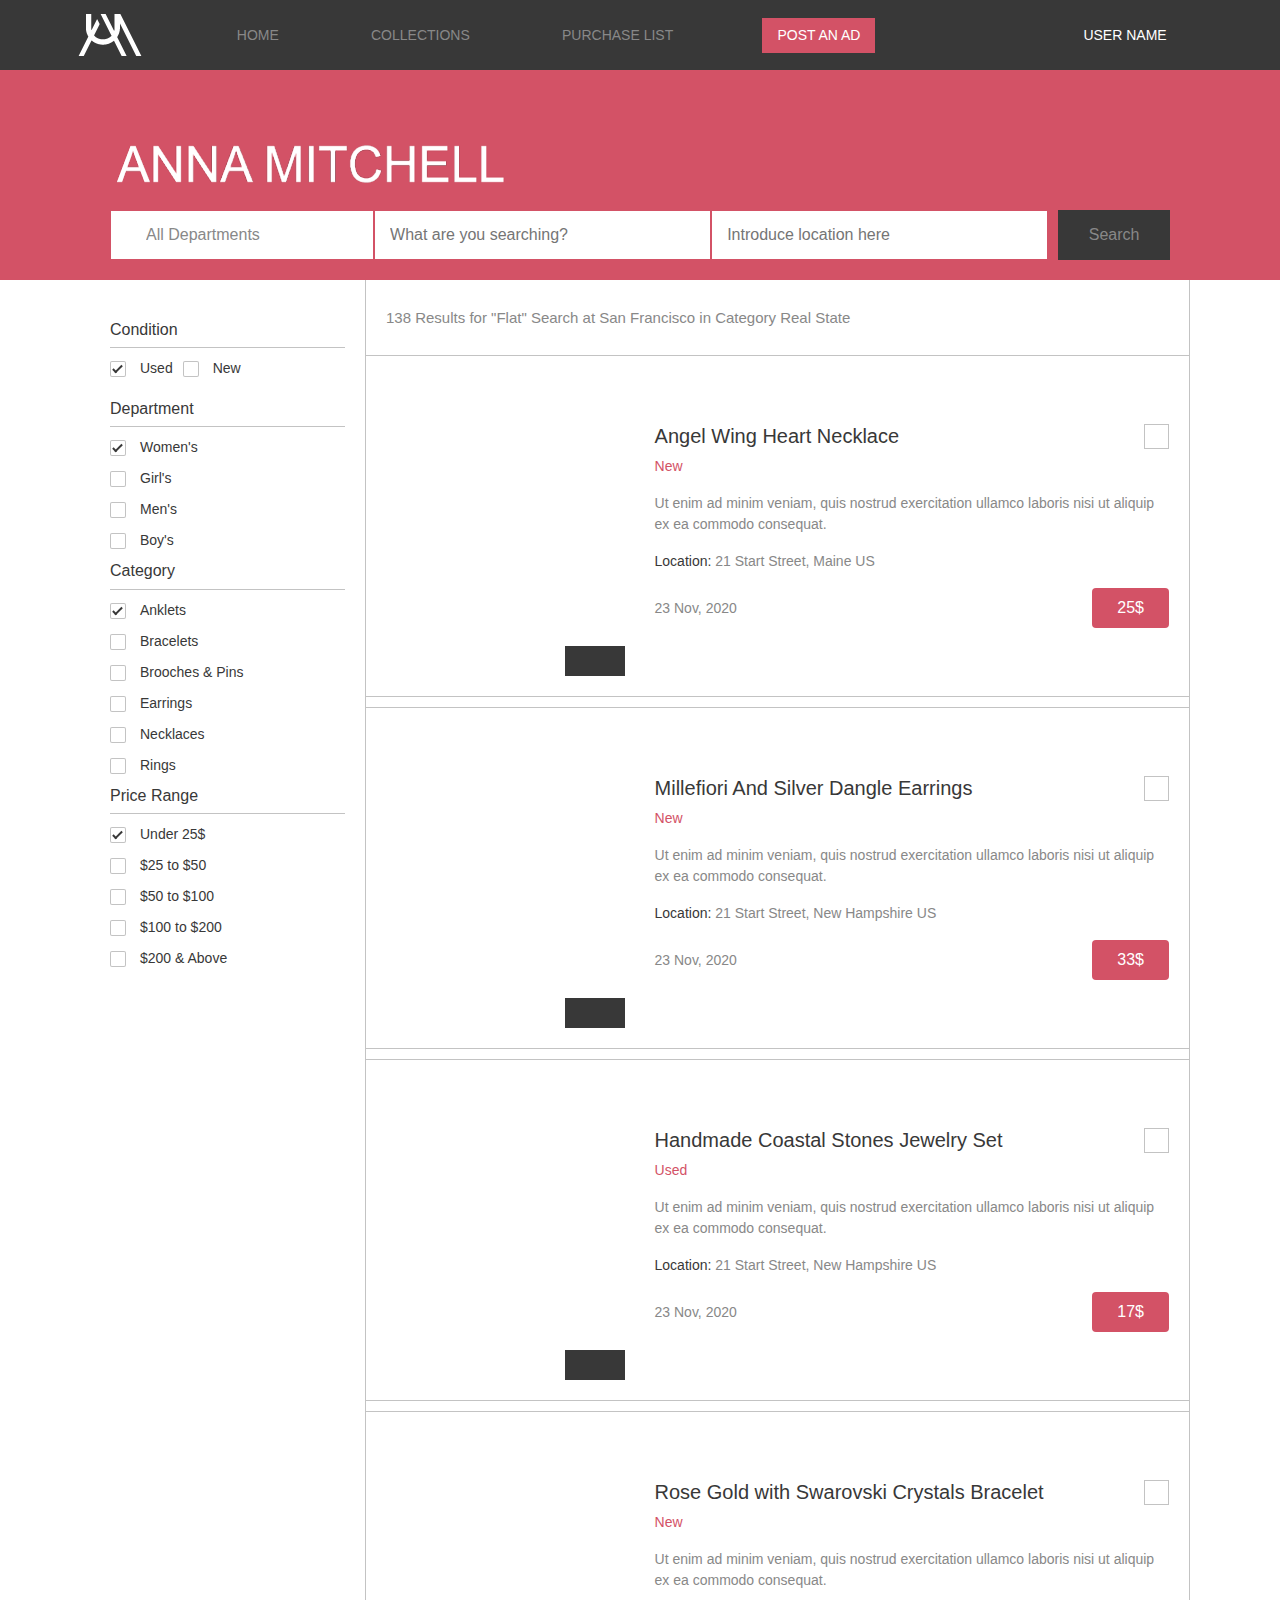
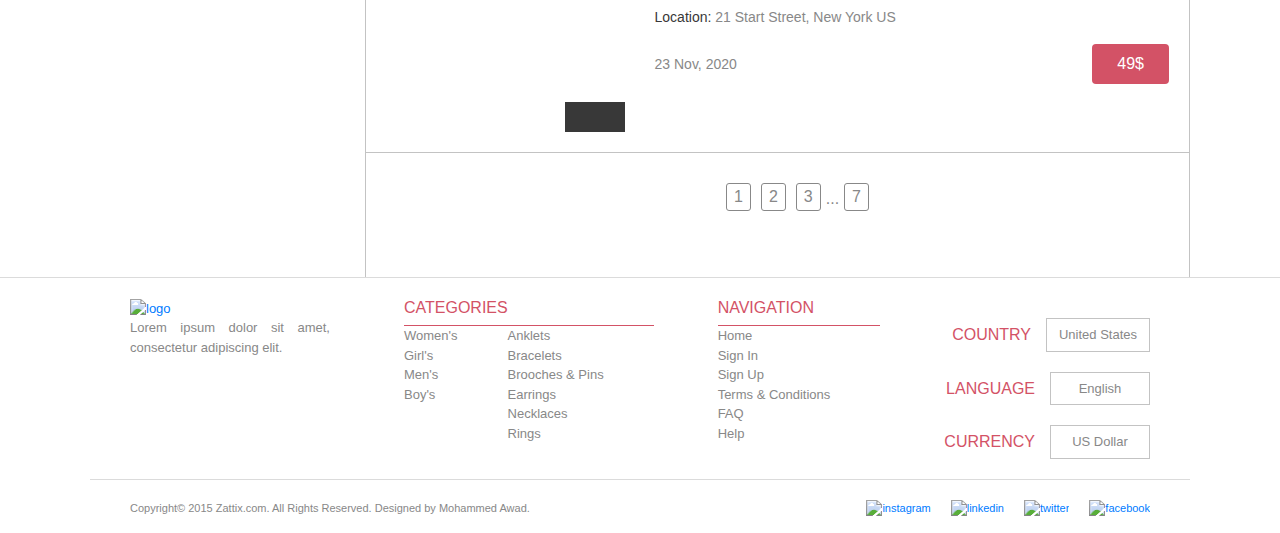
==== commit bb1482aa: "Add logo img and fix html errors" ====
--- a/search.html
+++ b/search.html
@@ -23,7 +23,6 @@
             <li class="item-logo">
               <a href="#">
                 <img class="nav-logo" src="./img/logo.png" alt="logo">
-                <span class="color00">LOGO</span>
               </a>            
             </li>
   
@@ -117,6 +116,7 @@
         <!--SECOND NAV-->      
       </nav>
       <div class="bg-color01 search-header" id="header-search">
+        <img class="logo-name" id="logoname-search" src="./img/Logo-name.png" alt="anna mitchell">
           <form class="form-header color02 f-family-raleway-l" action="#">
             <label for="departments"></label>
             <select class="bg-color00 color02" id="departments" name="departments">
@@ -502,7 +502,7 @@
       <div class="footer01">
         <div class="business-info-footer">
           <a href="#">
-            <img class="nav-logo" src="./img/logo.png" alt="logo">
+            <img class="nav-logo" src="./img/logo-gray.png" alt="logo">
           </a> 
           <p class="color02 f-family-helvetica-l">Lorem ipsum dolor sit amet, consectetur adipiscing elit.</p>
         </div>
--- a/css/style.css
+++ b/css/style.css
@@ -205,7 +205,18 @@
   background-image: url("../img/random-grey-variations.png");
 }
 
+.search-header::before {
+  background-image: url("../img/Logo-background.png");
+}
+
+.logo-name {
+  z-index: 1;
+  margin: auto;
+  grid-column: 2 / 3;
+}
+
 .form-header {
+  z-index: 1;
   grid-row: 2 / 3;
   grid-column: 2 / 3;
   margin: 0 20px;
@@ -245,6 +256,13 @@
 .form-header input[type=submit]:hover {
   color: #d35266;
   background-color: white;
+}
+
+.logo-transparent {
+  position: absolute;
+  bottom: 150px;
+  z-index: 0;
+  opacity: 0.3;
 }
 
 /* SEARCH BAR */
--- a/css/style-search.css
+++ b/css/style-search.css
@@ -2,6 +2,10 @@
 
 #header-search {
   height: 210px;
+}
+
+#logoname-search {
+  margin: auto 0 20px 20px;
 }
 
 /* HEADER SEARCH */
--- a/css/media-query.css
+++ b/css/media-query.css
@@ -1,5 +1,6 @@
 @media only screen and (max-width: 940px) {
-  .item-user {
+  .item-user,
+  .item-postad {
     display: none;
   }
 
@@ -16,18 +17,12 @@
   .footer01 {
     flex-wrap: wrap;
   }
-  
+
   .options-footer {
     width: 100%;
     display: flex;
     flex-direction: row;
     justify-content: space-between;
-  }
-}
-
-@media only screen and (max-width: 840px) {
-  .item-postad {
-    display: none;
   }
 }
 
@@ -62,6 +57,72 @@
     font-size: 25px;
   }
 
+  .search-header {
+    height: 450px;
+    grid-template-columns: 1fr minmax(auto, 500px) 1fr;
+  }
+
+  .form-header {
+    flex-direction: column;
+    font-size: 14px;
+  }
+
+  .form-header input[type=submit] {
+    margin: 10px 0 30px 0;
+  }
+
+  .form-header input[type=text] {
+    padding: 0 35px;
+  }
+
+  .logo-transparent {
+    display: none;
+  }
+
+  #logoname-search {
+    margin: 30px auto;
+  }
+
+  .results-search {
+    grid-template-columns: 1fr auto 1fr;
+  }
+
+  .options-search {
+    padding-top: 20px;
+    padding-bottom: 0;
+    display: flex;
+    flex-direction: column;
+    justify-content: space-around;
+  }
+
+  .options-search,
+  .showing-results {
+    grid-column: 2 / 3;
+  }
+
+  .options01-form {
+    flex-direction: column;
+  }
+
+  .title-options-search {
+    margin-top: 0;
+  }
+
+  .options-form-search {
+    display: flex;
+    flex-direction: row;
+    flex-wrap: wrap;
+  }
+
+  .title-options-search h3 {
+    font-size: 14px;
+  }
+
+  .checkbox-custom {
+    font-size: 13px;
+    margin-right: 25px;
+  }
+
   .footer01 {
     flex-wrap: nowrap;
   }
@@ -88,23 +149,6 @@
 }
 
 @media only screen and (max-width: 736px) {
-  .search-header {
-    height: 450px;
-  }
-
-  .form-header {
-    flex-direction: column;
-    font-size: 14px;
-  }
-
-  .form-header input[type=submit] {
-    margin: 10px 0 30px 0;
-  }
-
-  .form-header input[type=text] {
-    padding: 0 35px;
-  }
-
   .product-hotads {
     flex-direction: column;
     align-items: center;
@@ -130,9 +174,7 @@
   .display-none-hotads {
     display: none;
   }
-}
-
-@media only screen and (max-width: 670px) {
+
   .footer01 > * {
     font-size: 12px;
   }
@@ -142,6 +184,12 @@
     padding-right: 10px;
   }
 
+  .categories-list-footer,
+  .navigation-list-footer,
+  .options-footer {
+    flex-wrap: wrap;
+  }
+
   .options-footer {
     flex-wrap: wrap;
     justify-content: flex-start;
@@ -153,7 +201,7 @@
   }
 }
 
-@media only screen and (max-width: 420px) {
+@media only screen and (max-width: 470px) {
   .list-display-none {
     display: none;
   }
@@ -162,6 +210,10 @@
     font-size: 15px;
   }
 
+  #logoname-search {
+    max-width: 300px;
+  }
+
   .hotads-img-box {
     height: 200px;
   }
@@ -170,10 +222,13 @@
     display: none;
   }
 
-  .categories-list-footer,
-  .navigation-list-footer,
-  .options-footer {
-    flex-wrap: wrap;
+  .result {
+    flex-direction: column;
+  }
+
+  .img-showing {
+    width: 100%;
+    margin-bottom: 20px;
   }
 
   .op-titlebtn-footer {
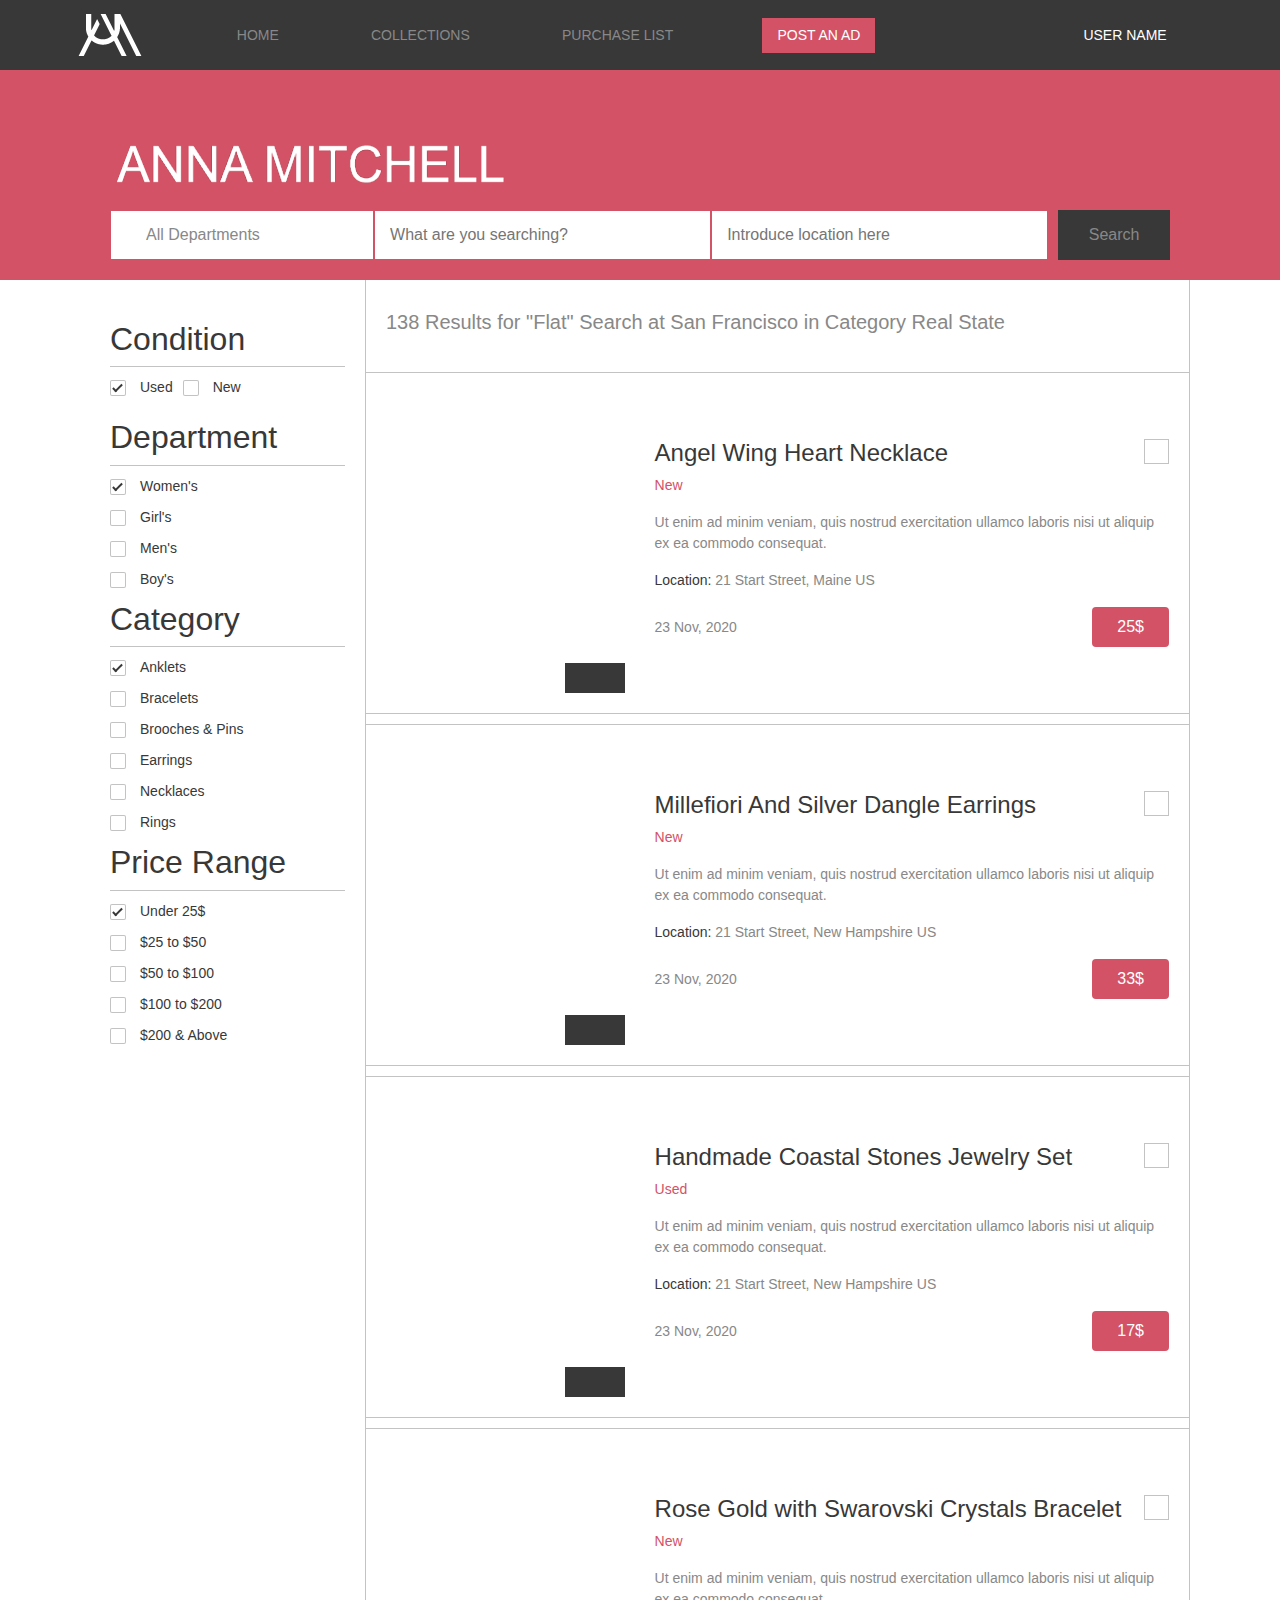
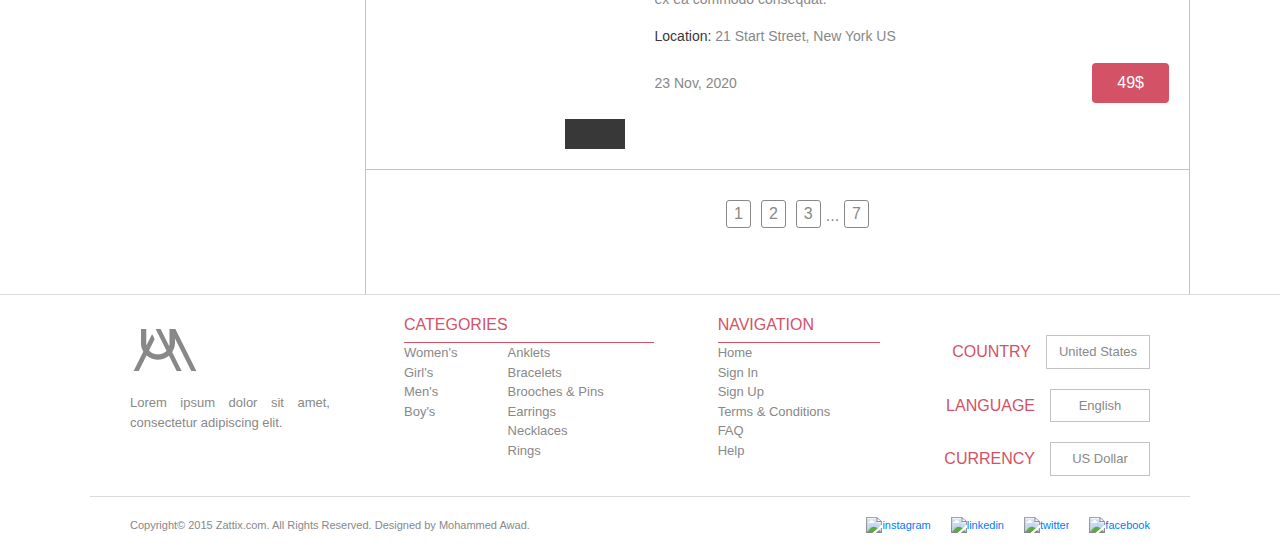
==== commit 579470e5: "Merge pull request #3 from RossielCS/RossielCS-patch-1" ====
--- a/search.html
+++ b/search.html
@@ -22,7 +22,7 @@
           <ul class="nav-list header-list01">
             <li class="item-logo">
               <a href="#">
-                <img class="nav-logo" src="./img/logo.png" alt="logo">
+                <img class="nav-logo" src="./img/logo.png" alt="anna mitchell white logo">
               </a>            
             </li>
   
@@ -81,7 +81,7 @@
           <ul class="nav-list header-list01">
             <li>
               <a href="#">
-                <img class="nav-logo" src="./img/logo.png" alt="logo">
+                <img class="nav-logo" src="./img/logo.png" alt="anna mitchell white small logo">
               </a>            
             </li>
   
@@ -116,8 +116,10 @@
         <!--SECOND NAV-->      
       </nav>
       <div class="bg-color01 search-header" id="header-search">
-        <img class="logo-name" id="logoname-search" src="./img/Logo-name.png" alt="anna mitchell">
-          <form class="form-header color02 f-family-raleway-l" action="#">
+        <h1 class="logo-name" id="logoname-search">
+          <img src="./img/Logo-name.png" alt="Anna Mitchell">
+        </h1>        
+          <form class="form-header color02 f-family-raleway-l" action="search.html">
             <label for="departments"></label>
             <select class="bg-color00 color02" id="departments" name="departments">
               <option value="departments">All Departments</option>
@@ -143,7 +145,7 @@
         <div class="options-search f-family-helvetica-l">
           <div>
             <div class="title-options-search">
-              <h3 class="color03 f-family-helvetica-m">Condition</h3>
+              <h2 class="color03 f-family-helvetica-m">Condition</h2>
             </div>
             <div class="options01-search color03">
                 <form class="options-form-search options01-form" action="#">                
@@ -161,7 +163,7 @@
 
           <div>
             <div class="title-options-search">
-              <h3 class="color03 f-family-helvetica-m">Department</h3>
+              <h2 class="color03 f-family-helvetica-m">Department</h2>
             </div>
 
             <div class="color03">
@@ -188,7 +190,7 @@
           
           <div>
             <div class="title-options-search">
-              <h3 class="color03 f-family-helvetica-m">Category</h3>
+              <h2 class="color03 f-family-helvetica-m">Category</h2>
             </div>
 
             <div class="color03">
@@ -223,7 +225,7 @@
 
           <div>
             <div class="title-options-search">
-              <h3 class="color03 f-family-helvetica-m">Price Range</h3>
+              <h2 class="color03 f-family-helvetica-m">Price Range</h2>
             </div>
 
             <div class="color03">
@@ -255,7 +257,7 @@
 
         <div class="showing-results">
           <div class="color02 f-family-helvetica-l header-showing-results">
-            <p>
+            <h3>
               <span class="f-family-helvetica-m">138</span>
               Results for
               <span class="f-family-helvetica-m">"Flat"</span>
@@ -263,7 +265,7 @@
               <span class="f-family-helvetica-m">San Francisco</span>
               in Category
               <span class="f-family-helvetica-m">Real State</span>
-            </p>
+            </h3>
           </div>
 
           <div class="body-showing-results">
@@ -282,7 +284,7 @@
     
               <div class="info-results">
                 <div class="title-info-results">
-                  <h3 class="color03 f-family-helvetica-m">Angel Wing Heart Necklace</h3>
+                  <h4 class="color03 f-family-helvetica-m">Angel Wing Heart Necklace</h4>
                   <button class="color02 more-info-button" type="button">
                     <i class="fas fa-plus"></i>
                   </button>
@@ -333,7 +335,7 @@
     
               <div class="info-results">
                 <div class="title-info-results">
-                  <h3 class="color03 f-family-helvetica-m">Millefiori And Silver Dangle Earrings</h3>
+                  <h4 class="color03 f-family-helvetica-m">Millefiori And Silver Dangle Earrings</h4>
                   <button class="color02 more-info-button" type="button">
                     <i class="fas fa-plus"></i>
                   </button>
@@ -384,7 +386,7 @@
     
               <div class="info-results">
                 <div class="title-info-results">
-                  <h3 class="color03 f-family-helvetica-m">Handmade Coastal Stones Jewelry Set</h3>
+                  <h4 class="color03 f-family-helvetica-m">Handmade Coastal Stones Jewelry Set</h4>
                   <button class="color02 more-info-button" type="button">
                     <i class="fas fa-plus"></i>
                   </button>
@@ -434,7 +436,7 @@
     
               <div class="info-results">
                 <div class="title-info-results">
-                  <h3 class="color03 f-family-helvetica-m">Rose Gold with Swarovski Crystals Bracelet</h3>
+                  <h4 class="color03 f-family-helvetica-m">Rose Gold with Swarovski Crystals Bracelet</h4>
                   <button class="color02 more-info-button" type="button">
                     <i class="fas fa-plus"></i>
                   </button>
@@ -502,7 +504,9 @@
       <div class="footer01">
         <div class="business-info-footer">
           <a href="#">
-            <img class="nav-logo" src="./img/logo-gray.png" alt="logo">
+            <h5 class="nav-logo">
+              <img src="./img/Logo-gray.png" alt="anna mitchell gray logo">
+            </h5>            
           </a> 
           <p class="color02 f-family-helvetica-l">Lorem ipsum dolor sit amet, consectetur adipiscing elit.</p>
         </div>
--- a/css/style.css
+++ b/css/style.css
@@ -256,13 +256,6 @@
 .form-header input[type=submit]:hover {
   color: #d35266;
   background-color: white;
-}
-
-.logo-transparent {
-  position: absolute;
-  bottom: 150px;
-  z-index: 0;
-  opacity: 0.3;
 }
 
 /* SEARCH BAR */
--- a/css/media-query.css
+++ b/css/media-query.css
@@ -73,10 +73,6 @@
 
   .form-header input[type=text] {
     padding: 0 35px;
-  }
-
-  .logo-transparent {
-    display: none;
   }
 
   #logoname-search {
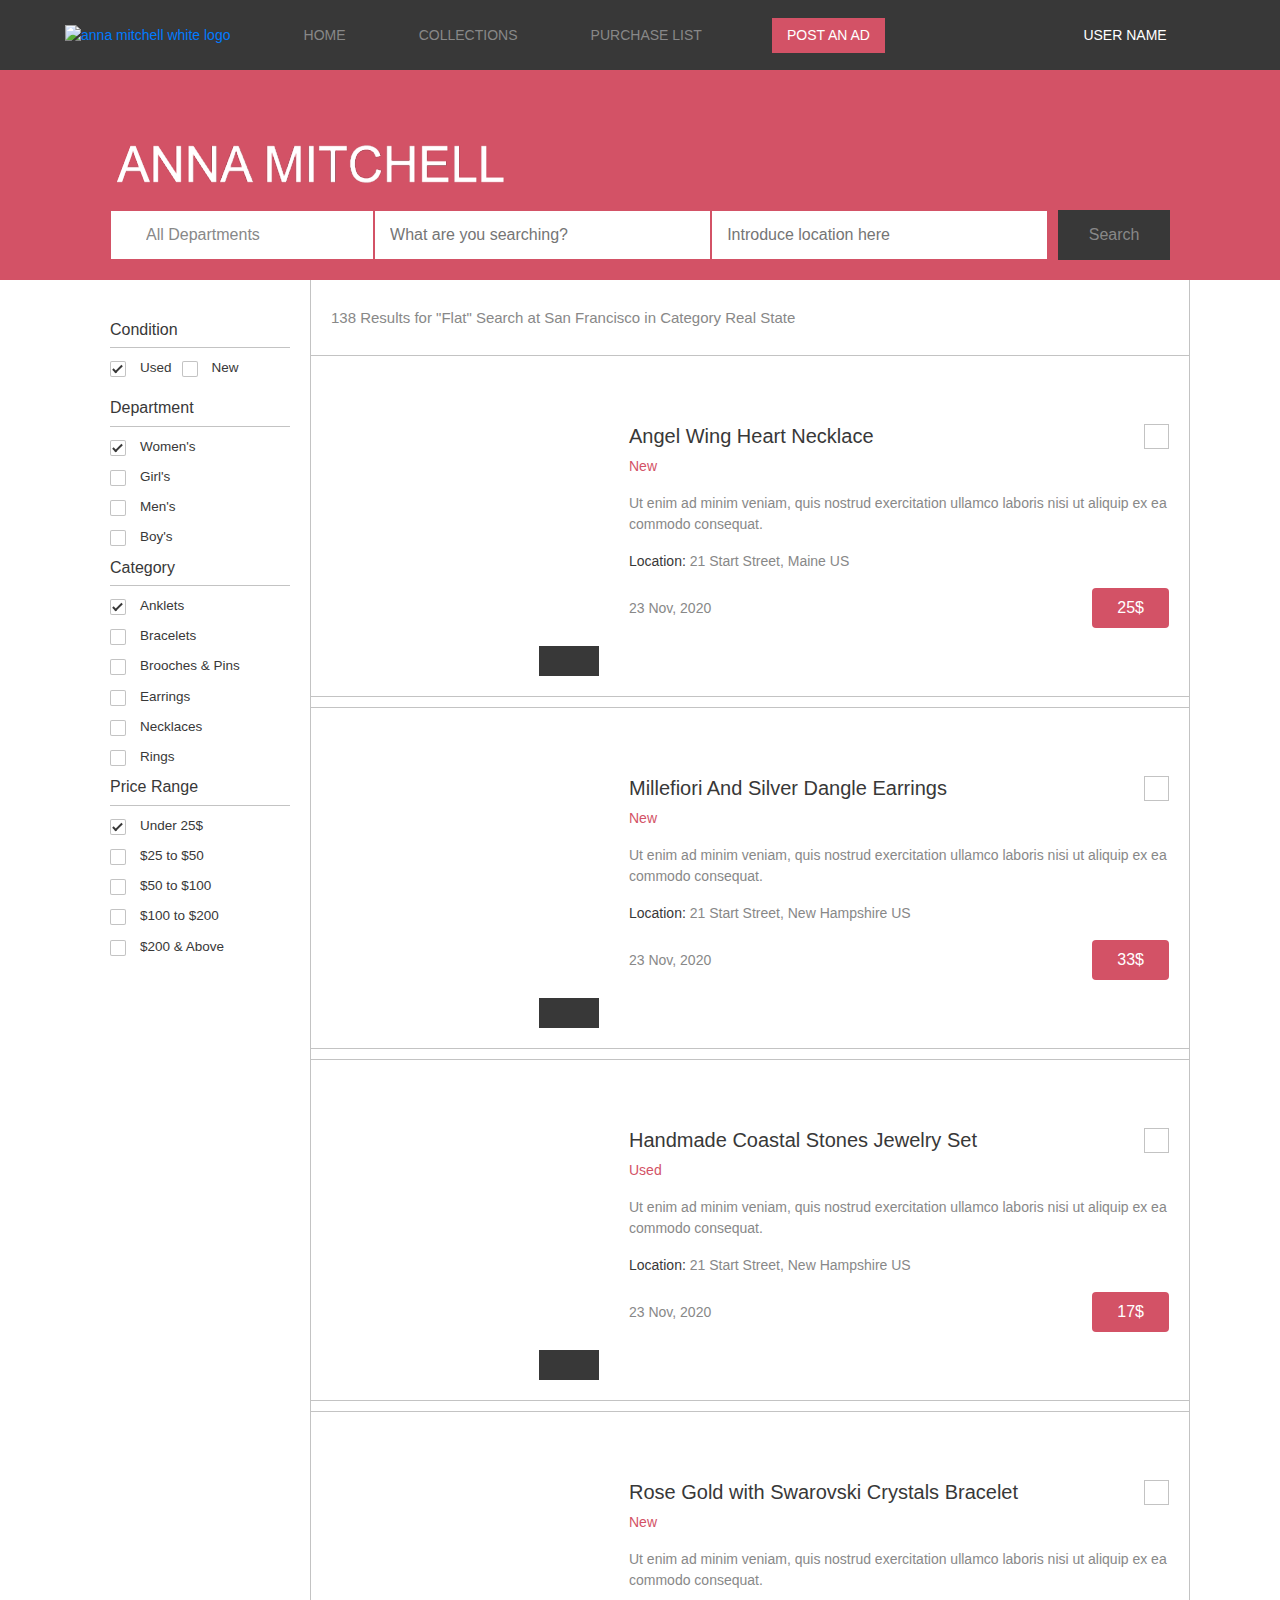
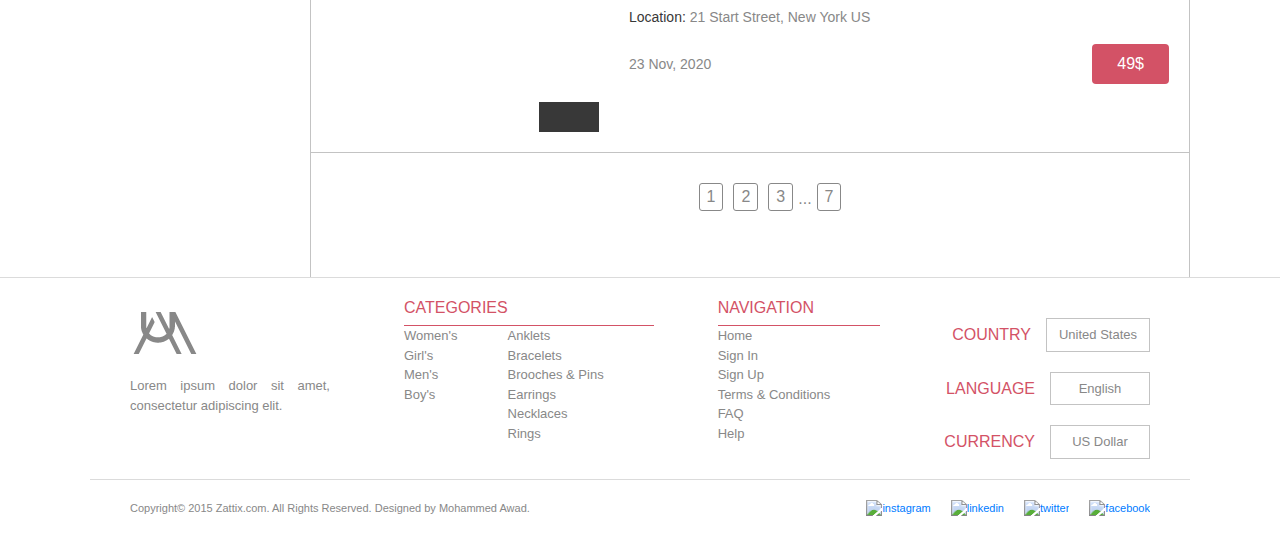
==== commit 08c70748: "Change fonts and logo image" ====
--- a/search.html
+++ b/search.html
@@ -22,7 +22,7 @@
           <ul class="nav-list header-list01">
             <li class="item-logo">
               <a href="#">
-                <img class="nav-logo" src="./img/logo.png" alt="anna mitchell white logo">
+                <img class="nav-logo" src="./img/Logo.png" alt="anna mitchell white logo">
               </a>            
             </li>
   
@@ -81,7 +81,7 @@
           <ul class="nav-list header-list01">
             <li>
               <a href="#">
-                <img class="nav-logo" src="./img/logo.png" alt="anna mitchell white small logo">
+                <img class="nav-logo" src="./img/Logo.png" alt="anna mitchell white small logo">
               </a>            
             </li>
   
--- a/css/style.css
+++ b/css/style.css
@@ -16,21 +16,21 @@
   font-family: "HelveticaNeue-Light";
   font-weight: 300;
   font-style: normal;
-  src: url("../fonts/HelveticaNeue\ Light.ttf");
+  src: url("../fonts/Helvetica45Light_22437.ttf");
 }
 
 @font-face {
   font-family: "HelveticaNeue-Medium";
   font-weight: 500;
   font-style: normal;
-  src: url("../fonts/HelveticaNeue\ Medium.ttf");
+  src: url("../fonts/Helvetica65Medium_22443.ttf");
 }
 
 @font-face {
   font-family: "HelveticaNeue-Bold";
   font-weight: 700;
   font-style: normal;
-  src: url("../fonts/Helvetica\ Neu\ Bold.ttf");
+  src: url("../fonts/Helvetica85Heavy_22449.ttf");
 }
 
 .f-family-raleway-l {
@@ -445,6 +445,7 @@
 }
 
 .part2 {
+  height: 400px;
   position: relative;
   grid-column: 2 / 3;
   margin: auto;
@@ -472,14 +473,14 @@
 }
 
 .row-part2 {
-  padding: 0 25px 0 25px;
+  padding: 0 35px 0 35px;
   flex-wrap: nowrap;
   overflow-x: hidden;
   justify-content: space-around;
 }
 
 .product-part2 {
-  max-width: 220px;
+  max-width: 200px;
   padding: 0;
   margin: 5px 12px;
   display: flex;
@@ -490,9 +491,18 @@
 
 .product-img-part2 {
   width: 100%;
+  height: 150px;
+  background-repeat: no-repeat;
+  background-size: cover;
+  background-position: 50% 5%;
 }
 
 .product-info-part2 {
+  position: relative;
+  flex-grow: 1;
+  display: flex;
+  flex-direction: column;
+  justify-content: space-between;
   padding: 0 15px 10px 15px;
   font-size: 14px;
 }
@@ -520,6 +530,7 @@
   position: relative;
   display: flex;
   justify-content: space-between;
+  align-items: center;
 }
 
 .more-info-button {
@@ -544,8 +555,116 @@
   color: #d35266;
 }
 
+.c-btn-left-part2 {
+  left: 10px;
+}
+
 .c-btn-right-part2 {
-  right: 0;
+  right: 10px;
+}
+
+#row2-1-1 {
+  background-image: url("https://images-na.ssl-images-amazon.com/images/I/41%2B-FS1L58L._AC_UY395_.jpg");
+}
+
+#row2-1-2 {
+  background-image: url("https://images-na.ssl-images-amazon.com/images/I/614g75-3t6L._AC_UY395_.jpg");
+}
+
+#row2-1-3 {
+  background-image: url("https://images-na.ssl-images-amazon.com/images/I/61H%2BlBt4SnL._AC_UY395_.jpg");
+}
+
+#row2-1-4 {
+  background-image: url("https://images-na.ssl-images-amazon.com/images/I/61jHaevIltL._AC_UY395_.jpg");
+}
+
+#row2-1-5 {
+  background-image: url("https://images-na.ssl-images-amazon.com/images/I/61NDq-n9AOL._AC_UY395_.jpg");
+}
+
+#row2-2-1 {
+  background-image: url("https://images-na.ssl-images-amazon.com/images/I/61X8KBO0EZL._AC_UY395_.jpg");
+}
+
+#row2-2-2 {
+  background-image: url("https://images-na.ssl-images-amazon.com/images/I/71S8cMeIYiL._AC_UX395_.jpg");
+}
+
+#row2-2-3 {
+  background-image: url("https://images-na.ssl-images-amazon.com/images/I/71RDY1wdPDL._AC_UY500_.jpg");
+}
+
+#row2-2-4 {
+  background-image: url("https://images-na.ssl-images-amazon.com/images/I/71RJ%2BylsFML._AC_UY395_.jpg");
+}
+
+#row2-2-5 {
+  background-image: url("https://images-na.ssl-images-amazon.com/images/I/61T1eNnuqdL._AC_UY395_.jpg");
+}
+
+#row2-3-1 {
+  background-image: url("https://images-na.ssl-images-amazon.com/images/I/610jBM1Im0L._AC_UX535_.jpg");
+}
+
+#row2-3-2 {
+  background-image: url("https://images-na.ssl-images-amazon.com/images/I/817T5hGgd1L._AC_UY395_.jpg");
+}
+
+#row2-3-3 {
+  background-image: url("https://images-na.ssl-images-amazon.com/images/I/613tw-PBlZL._AC_UX575_.jpg");
+}
+
+#row2-3-4 {
+  background-image: url("https://images-na.ssl-images-amazon.com/images/I/51jggcfbnnL._AC_UY395_.jpg");
+}
+
+#row2-3-5 {
+  background-image: url("https://images-na.ssl-images-amazon.com/images/I/61mfJblzDeL._AC_UY395_.jpg");
+}
+
+#row3-1-1 {
+  background-image: url("https://images-na.ssl-images-amazon.com/images/I/71p7FdNs-kL._AC_UY395_.jpg");
+}
+
+#row3-1-2 {
+  background-image: url("https://images-na.ssl-images-amazon.com/images/I/712AlUGo-TL._AC_UY395_.jpg");
+}
+
+#row3-1-3 {
+  background-image: url("https://images-na.ssl-images-amazon.com/images/I/61AJKh3FQnL._AC_UY395_.jpg");
+}
+
+#row3-1-4 {
+  background-image: url("https://images-na.ssl-images-amazon.com/images/I/8158HNx4CQL._AC_UY395_.jpg");
+}
+
+#row3-1-5 {
+  background-image: url("https://images-na.ssl-images-amazon.com/images/I/41ZWgCBz8cL._AC_.jpg");
+}
+
+#row3-2-1 {
+  background-image: url("https://images-na.ssl-images-amazon.com/images/I/71wLH5pEkBL._AC_UY395_.jpg");
+}
+
+#row3-2-2 {
+  background-image: url("https://images-na.ssl-images-amazon.com/images/I/61nHVDb%2BIdL._AC_SY450_.jpg");
+}
+
+#row3-2-3 {
+  background-image: url("https://images-na.ssl-images-amazon.com/images/I/71-szaH-22L._AC_UY395_.jpg");
+}
+
+#row3-2-4 {
+  background-image: url("https://images-na.ssl-images-amazon.com/images/I/61CSc7xqfvL._AC_UY395_.jpg");
+}
+
+#row3-2-5 {
+  background-image: url("https://images-na.ssl-images-amazon.com/images/I/61wWef51XvL._AC_UY395_.jpg");
+}
+
+#row3-3-1 {
+  background-image: url("https://images-na.ssl-images-amazon.com/images/I/711O3Cc5GnL._AC_UY395_.jpg");
 }
 
 /* MAIN PART 2 */
--- a/css/style-search.css
+++ b/css/style-search.css
@@ -25,7 +25,7 @@
 .results-search {
   grid-column: 2 / 3;
   display: grid;
-  grid-template-columns: 1fr 3fr;
+  grid-template-columns: 1fr 4fr;
 }
 
 .options-search {
@@ -47,7 +47,7 @@
   border-bottom: 1px solid rgba(136, 136, 136, 0.5);
 }
 
-.title-options-search h3 {
+.title-options-search h2 {
   font-size: 16px;
 }
 
@@ -57,7 +57,7 @@
   margin-bottom: 10px;
   display: block;
   cursor: pointer;
-  font-size: 14px;
+  font-size: 13.5px;
   -webkit-user-select: none;
   -moz-user-select: none;
   -ms-user-select: none;
@@ -113,7 +113,7 @@
   padding: 30px 20px;
 }
 
-.header-showing-results p {
+.header-showing-results h3 {
   margin: 0;
   font-size: 15px;
   line-height: 15px;
@@ -149,7 +149,7 @@
 }
 
 .img-showing-box {
-  min-width: 180px;
+  min-width: 200px;
 }
 
 #img-showing01 {
@@ -172,6 +172,10 @@
   width: 100%;
   display: flex;
   justify-content: space-between;
+}
+
+.title-info-results h4 {
+  font-size: 20px;
 }
 
 .content-info-results {
--- a/css/media-query.css
+++ b/css/media-query.css
@@ -2,6 +2,10 @@
   .item-user,
   .item-postad {
     display: none;
+  }
+
+  .part2 {
+    height: auto;
   }
 
   .row-part2 {
@@ -206,7 +210,7 @@
     font-size: 15px;
   }
 
-  #logoname-search {
+  .logo-name img {
     max-width: 300px;
   }
 
